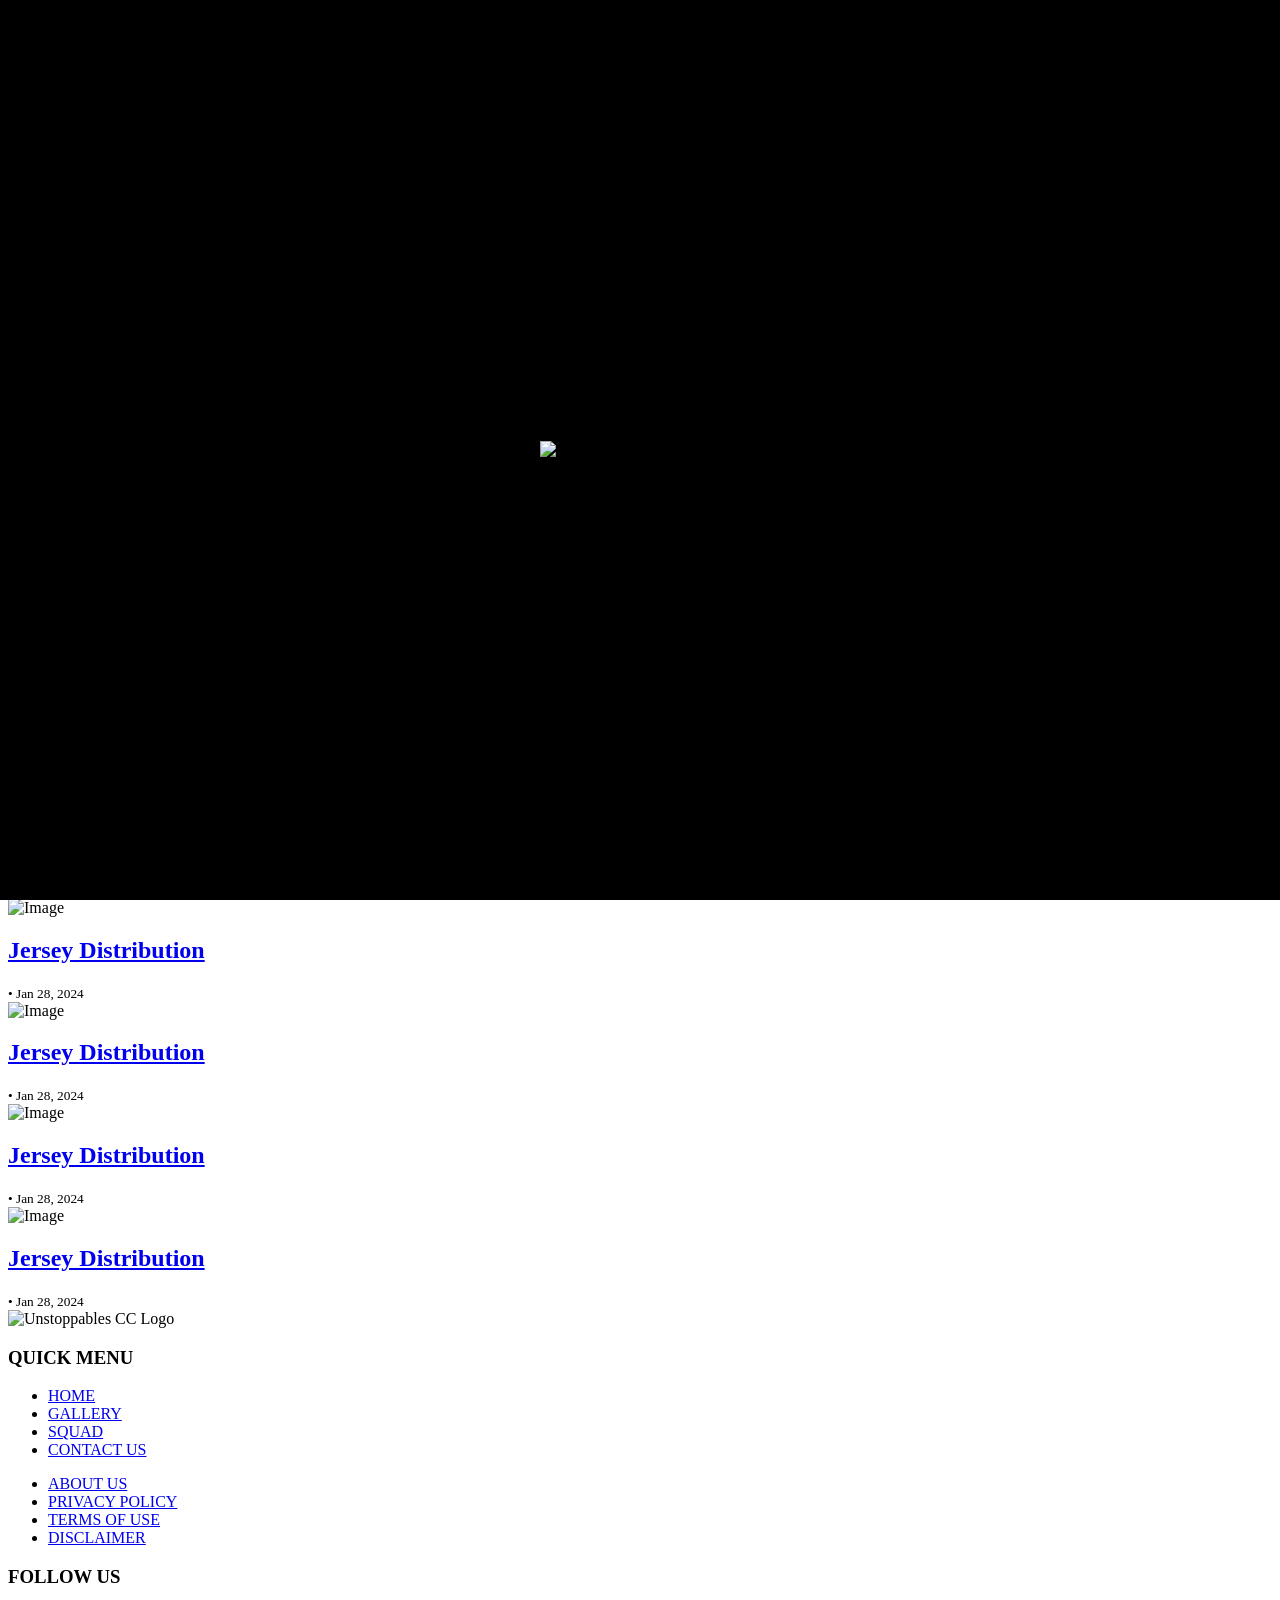
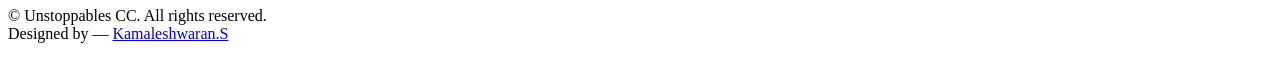
==== app/templates/gallery.html @ 2013f31a "New Commit" ====
<!DOCTYPE html>
<html lang="en">
  <head>
    <title>GALLERY - UNSTOPPABLES CC</title>
    <link rel="shortcut icon" href="images/logofull.png" type="image/x-icon">
    
    <meta charset="utf-8">
    <meta name="viewport" content="width=device-width, initial-scale=1, shrink-to-fit=no">

    <link rel="stylesheet" href="https://fonts.googleapis.com/css?family=Mukta:300,400,700"> 
    <link rel="stylesheet" href="fonts/icomoon/style.css">
    <link rel="stylesheet" href="css/bootstrap.min.css">
    <link rel="stylesheet" href="css/magnific-popup.css">
    <link rel="stylesheet" href="css/jquery-ui.css">
    <link rel="stylesheet" href="css/owl.carousel.min.css">
    <link rel="stylesheet" href="css/owl.theme.default.min.css">
    <link rel="stylesheet" href="css/aos.css">
    <link rel="stylesheet" href="css/style.css">
    
  </head>
  <body>

<!-- Preloader -->
    <div id="preloader" style="background: #000; position: fixed; top: 0; left: 0; width: 100vw; height: 100vh; z-index: 9999; display: flex; align-items: center; justify-content: center;">
      <img src="images/unstoppables-logo.gif" alt="UNSTOPPABLES CC Logo" />
    </div>

  
  <div class="site-wrap">

    <div class="site-mobile-menu">
      <div class="site-mobile-menu-header">
        <div class="site-mobile-menu-logo">
            <a href="#"><img src="images/logofull.png" alt="Image"></a>
        </div>
        <div class="site-mobile-menu-close mt-3">
          <span class="icon-close2 js-menu-toggle"></span>
        </div>
      </div>
      <div class="site-mobile-menu-body"></div>
    </div>

    <header class="site-navbar absolute transparent" role="banner">
      
      <nav class="site-navigation position-relative text-right bg-black text-md-right" role="navigation">
        <div class="container position-relative">
          <div class="site-logo">
            <a href="../index.html"><img src="images/logo.png" alt=""></a>
          </div>

          <div class="d-inline-block d-md-none ml-md-0 mr-auto py-3"><a href="#" class="site-menu-toggle js-menu-toggle text-white"><span class="icon-menu h3"></span></a></div>

          <ul class="site-menu js-clone-nav d-none d-md-block">
            <li><a href="../index.html">HOME</a></li>
            <li><a href="squad.html">SQUAD</a></li>
            <li class="active"><a href="gallery.html">GALLERY</a></li>
            <li><a href="matches.html">MATCHES</a></li>
            <li><a href="about.html">ABOUT</a></li>
            <li><a href="contact.html">CONTACT</a></li>
          </ul>
        </div>
      </nav>
    </header>
  
  
    <div class="site-blocks-cover overlay" style="background-image: url(images/CricketTour3.jpg);" data-aos="fade" data-stellar-background-ratio="0.5">
      <div class="container">
        <div class="row align-items-center justify-content-start">
          <div class="col-md-6 text-center text-md-left" data-aos="fade-up" data-aos-delay="400">
            <h1 class="bg-text-line" id="gallery-title">GALLERY</h1>
            <p class="mb-5">Explore Our Moments.</p>
          </div>
        </div>
      </div>
    </div>
    
    <div class="site-section">
      <div class="container">
        <div class="row mb-5">
          <div class="col-md-6 col-lg-4 mb-4">
            <div class="post-entry">
              <div class="image">
                <img src="images/CricketTour1.jpg" alt="Image" class="img-fluid">
              </div>
              <div class="text p-4">
                <h2 class="h5 text-black"><a href="#">Unstoppables CC Presents Cricket Tournament Season-3 : Winner</a></h2>
                <span class="text-uppercase date d-block mb-3"><small> &bullet; Aug 15, 2024</small></span>
              </div>
            </div>
          </div>
          <div class="col-md-6 col-lg-4 mb-4">
            <div class="post-entry">
              <div class="image">
                <img src="images/CricketTour2.jpg" alt="Image" class="img-fluid">
              </div>
              <div class="text p-4">
                <h2 class="h5 text-black"><a href="#">King Maker CC Presents Cricket Tournament Season-2 : Runner up</a></h2>
                <span class="text-uppercase date d-block mb-3"><small>&bullet; Mar 3, 2024</small></span>
              </div>
            </div>
          </div>
          <div class="col-md-6 col-lg-4 mb-4">
            <div class="post-entry">
              <div class="image">
                <img src="images/CricketTour3.jpg" alt="Image" class="img-fluid">
              </div>
              <div class="text p-4">
                <h2 class="h5 text-black"><a href="#">Unstoppables CC Presents Cricket Tournament Season-1 : Runner up</a></h2>
                <span class="text-uppercase date d-block mb-3"><small>&bullet; Jan 28, 2024</small></span>
                </div>
            </div>
          </div>
          <div class="col-md-6 col-lg-4 mb-4">
            <div class="post-entry">
              <div class="image">
                <img src="images/grp1.jpg" alt="Image" class="img-fluid">
              </div>
              <div class="text p-4">
                <h2 class="h5 text-black"><a href="#">Jersey Distribution</a></h2>
                <span class="text-uppercase date d-block mb-3"><small>&bullet; Jan 28, 2024</small></span>
                </div>
            </div>
          </div>
          <div class="col-md-6 col-lg-4 mb-4">
            <div class="post-entry">
              <div class="image">
                <img src="images/grp2.jpg" alt="Image" class="img-fluid">
              </div>
              <div class="text p-4">
                <h2 class="h5 text-black"><a href="#">Jersey Distribution</a></h2>
                <span class="text-uppercase date d-block mb-3"><small>&bullet; Jan 28, 2024</small></span>
                </div>
            </div>
          </div>
          <div class="col-md-6 col-lg-4 mb-4">
            <div class="post-entry">
              <div class="image">
                <img src="images/grp3.jpg" alt="Image" class="img-fluid">
              </div>
              <div class="text p-4">
                <h2 class="h5 text-black"><a href="#">Jersey Distribution</a></h2>
                <span class="text-uppercase date d-block mb-3"><small>&bullet; Jan 28, 2024</small></span>
                </div>
            </div>
          </div>
             <div class="col-md-6 col-lg-4 mb-4">
            <div class="post-entry">
              <div class="image">
                <img src="images/solo4.jpg" alt="Image" class="img-fluid">
              </div>
              <div class="text p-4">
                <h2 class="h5 text-black"><a href="#">Jersey Distribution</a></h2>
                <span class="text-uppercase date d-block mb-3"><small>&bullet; Jan 28, 2024</small></span>
                </div>
            </div>
          </div>
             <div class="col-md-6 col-lg-4 mb-4">
            <div class="post-entry">
              <div class="image">
                <img src="images/solo1.jpg" alt="Image" class="img-fluid">
              </div>
              <div class="text p-4">
                <h2 class="h5 text-black"><a href="#">Jersey Distribution</a></h2>
                <span class="text-uppercase date d-block mb-3"><small>&bullet; Jan 28, 2024</small></span>
                </div>
            </div>
          </div>
             <div class="col-md-6 col-lg-4 mb-4">
            <div class="post-entry">
              <div class="image">
                <img src="images/solo2.jpg" alt="Image" class="img-fluid">
              </div>
              <div class="text p-4">
                <h2 class="h5 text-black"><a href="#">Jersey Distribution</a></h2>
                <span class="text-uppercase date d-block mb-3"><small>&bullet; Jan 28, 2024</small></span>
                </div>
            </div>
          </div>
             <div class="col-md-6 col-lg-4 mb-4">
            <div class="post-entry">
              <div class="image">
                <img src="images/solo3.jpg" alt="Image" class="img-fluid">
              </div>
              <div class="text p-4">
                <h2 class="h5 text-black"><a href="#">Jersey Distribution</a></h2>
                <span class="text-uppercase date d-block mb-3"><small>&bullet; Jan 28, 2024</small></span>
                </div>
            </div>
          </div>
          

      </div>
    </div>
    </div>

   <!-- Footer -->
<footer class="site-footer border-top">
  <div class="container">
    <div class="row text-center text-lg-left">
      <div class="col-lg-4 mb-5 mb-lg-0 d-flex flex-column align-items-center align-items-lg-start">
        <div class="mb-4">
          <img src="images/logofull.png" alt="Unstoppables CC Logo" style="max-width: 240px; width: 100%; height: auto;">
        </div>
        
      </div>
      <div class="col-lg-4 mb-5 mb-lg-0 d-flex flex-column align-items-center align-items-lg-start">
        <div class="row w-100 mb-4">
          <div class="col-12">
            <h3 class="footer-heading mb-4">QUICK MENU</h3>
          </div>
          <div class="col-6">
            <ul class="list-unstyled">
              <li><a href="../index.html">HOME</a></li>
              <li><a href="gallery.html">GALLERY</a></li>
              <li><a href="squad.html">SQUAD</a></li>
              <li><a href="contact.html">CONTACT US</a></li>
            </ul>
          </div>
          <div class="col-6">
            <ul class="list-unstyled">
              <li><a href="about.html">ABOUT US</a></li>
              <li><a href="src/privacy-policy.html">PRIVACY POLICY</a></li>
              <li><a href="src/Terms-of-use.html">TERMS OF USE</a></li>
              <li><a href="src/disclaimer.html">DISCLAIMER</a></li>
            </ul>
          </div>
        </div>
      </div>
      <div class="col-lg-4 d-flex flex-column align-items-center align-items-lg-start">
        <h3 class="footer-heading mb-4">FOLLOW US</h3>
        <div>
          <a href="#" class="pl-0 pr-3"><span class="icon-facebook"></span></a>
          <a href="#" class="pl-3 pr-3"><span class="icon-twitter"></span></a>
          <a href="#" class="pl-3 pr-3"><span class="icon-instagram"></span></a>
          <a href="#" class="pl-3 pr-3"><span class="icon-linkedin"></span></a>
        </div>
      </div>
    </div>
    <div class="row pt-5 mt-5 text-center">
      <div class="col-md-12">
        <p>
          &copy; Unstoppables CC. All rights reserved.<br>
          Designed by &mdash;
          <a href="https://kamaleshwaran11.github.io" target="_blank">Kamaleshwaran.S</a>
        </p>
      </div>
    </div>
  </div>
</footer>
  </div>
  <script src="js/jquery-3.3.1.min.js"></script>
  <script src="js/jquery-migrate-3.0.1.min.js"></script>
  <script src="js/jquery-ui.js"></script>
  <script src="js/popper.min.js"></script>
  <script src="js/bootstrap.min.js"></script>
  <script src="js/owl.carousel.min.js"></script>
  <script src="js/jquery.stellar.min.js"></script>
  <script src="js/jquery.countdown.min.js"></script>
  <script src="js/jquery.magnific-popup.min.js"></script>
  <script src="js/aos.js"></script>
  <script src="js/main.js"></script>
    
  </body>
</html>
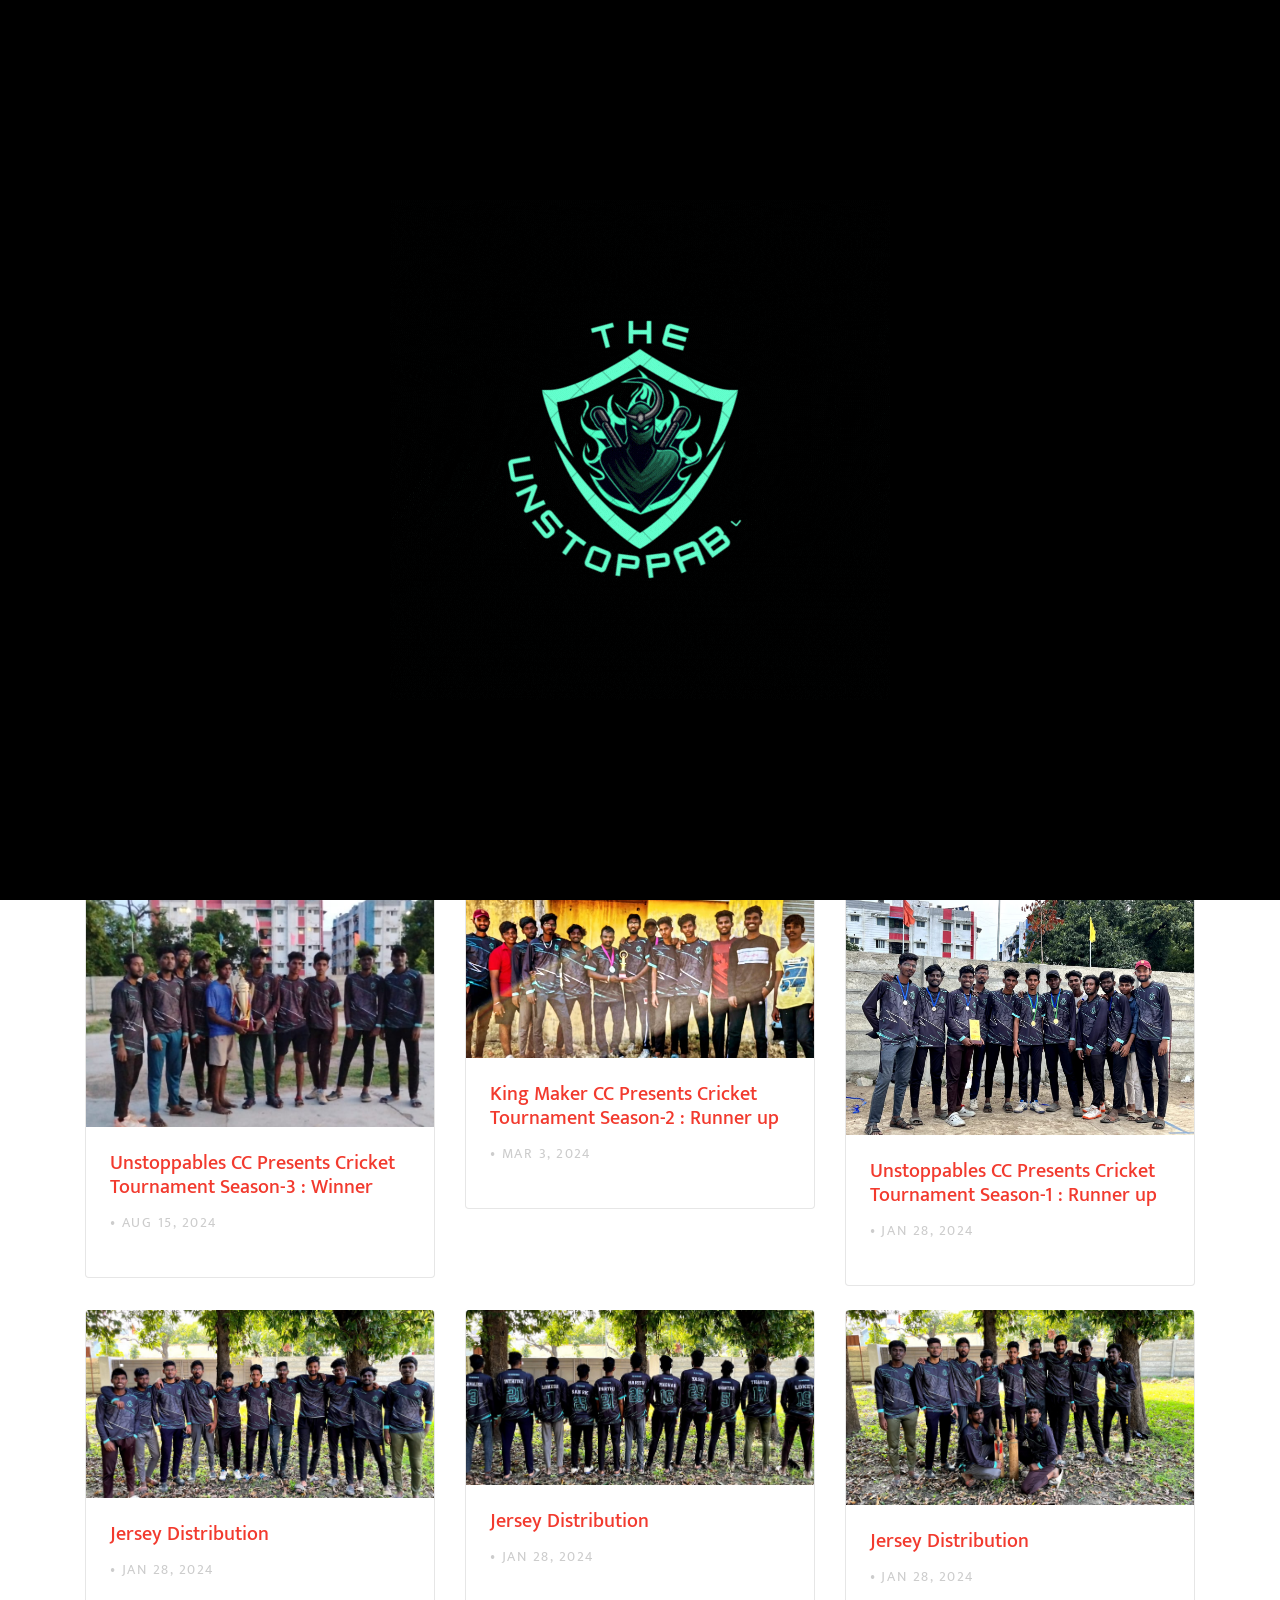
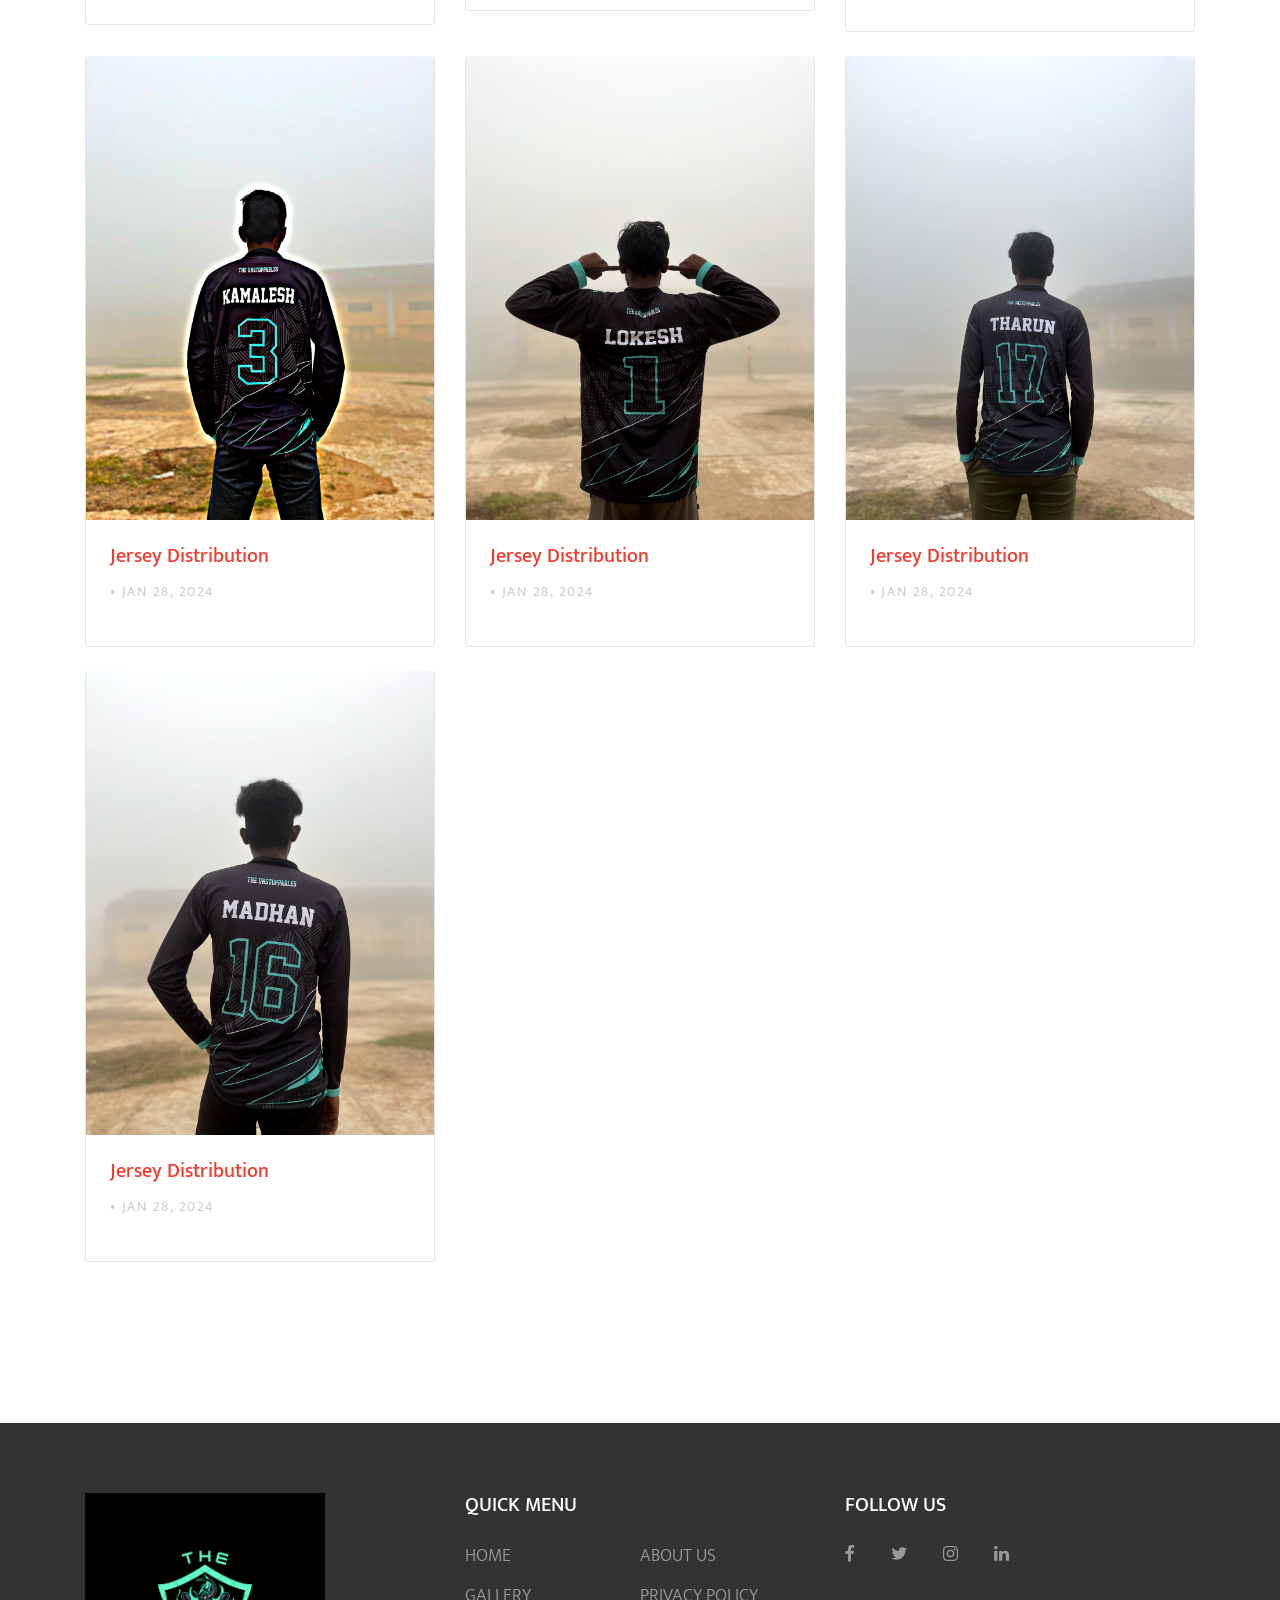
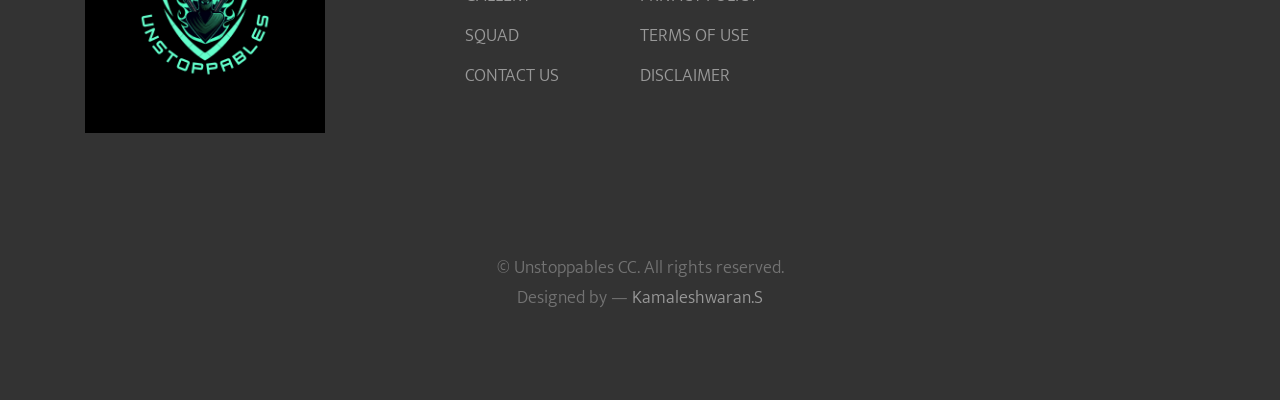
==== commit 980fe4bb: "Refactor player-related templates and enhance live match functionality - Updated index.html to impro" ====
--- a/app/templates/gallery.html
+++ b/app/templates/gallery.html
@@ -2,27 +2,27 @@
 <html lang="en">
   <head>
     <title>GALLERY - UNSTOPPABLES CC</title>
-    <link rel="shortcut icon" href="images/logofull.png" type="image/x-icon">
+    <link rel="shortcut icon" href="../static/images/logofull.png" type="image/x-icon">
     
     <meta charset="utf-8">
     <meta name="viewport" content="width=device-width, initial-scale=1, shrink-to-fit=no">
 
     <link rel="stylesheet" href="https://fonts.googleapis.com/css?family=Mukta:300,400,700"> 
-    <link rel="stylesheet" href="fonts/icomoon/style.css">
-    <link rel="stylesheet" href="css/bootstrap.min.css">
-    <link rel="stylesheet" href="css/magnific-popup.css">
-    <link rel="stylesheet" href="css/jquery-ui.css">
-    <link rel="stylesheet" href="css/owl.carousel.min.css">
-    <link rel="stylesheet" href="css/owl.theme.default.min.css">
-    <link rel="stylesheet" href="css/aos.css">
-    <link rel="stylesheet" href="css/style.css">
+    <link rel="stylesheet" href="../static/fonts/icomoon/style.css">
+    <link rel="stylesheet" href="../static/css/bootstrap.min.css">
+    <link rel="stylesheet" href="../static/css/magnific-popup.css">
+    <link rel="stylesheet" href="../static/css/jquery-ui.css">
+    <link rel="stylesheet" href="../static/css/owl.carousel.min.css">
+    <link rel="stylesheet" href="../static/css/owl.theme.default.min.css">
+    <link rel="stylesheet" href="../static/css/aos.css">
+    <link rel="stylesheet" href="../static/css/style.css">
     
   </head>
   <body>
 
 <!-- Preloader -->
     <div id="preloader" style="background: #000; position: fixed; top: 0; left: 0; width: 100vw; height: 100vh; z-index: 9999; display: flex; align-items: center; justify-content: center;">
-      <img src="images/unstoppables-logo.gif" alt="UNSTOPPABLES CC Logo" />
+      <img src="../static/images/unstoppables-logo.gif" alt="UNSTOPPABLES CC Logo" />
     </div>
 
   
@@ -31,7 +31,7 @@
     <div class="site-mobile-menu">
       <div class="site-mobile-menu-header">
         <div class="site-mobile-menu-logo">
-            <a href="#"><img src="images/logofull.png" alt="Image"></a>
+            <a href="#"><img src="../static/images/logofull.png" alt="Image"></a>
         </div>
         <div class="site-mobile-menu-close mt-3">
           <span class="icon-close2 js-menu-toggle"></span>
@@ -45,13 +45,13 @@
       <nav class="site-navigation position-relative text-right bg-black text-md-right" role="navigation">
         <div class="container position-relative">
           <div class="site-logo">
-            <a href="../index.html"><img src="images/logo.png" alt=""></a>
+            <a href="/"><img src="../static/images/logo.png" alt=""></a>
           </div>
 
           <div class="d-inline-block d-md-none ml-md-0 mr-auto py-3"><a href="#" class="site-menu-toggle js-menu-toggle text-white"><span class="icon-menu h3"></span></a></div>
 
           <ul class="site-menu js-clone-nav d-none d-md-block">
-            <li><a href="../index.html">HOME</a></li>
+            <li><a href="/">HOME</a></li>
             <li><a href="squad.html">SQUAD</a></li>
             <li class="active"><a href="gallery.html">GALLERY</a></li>
             <li><a href="matches.html">MATCHES</a></li>
@@ -63,7 +63,7 @@
     </header>
   
   
-    <div class="site-blocks-cover overlay" style="background-image: url(images/CricketTour3.jpg);" data-aos="fade" data-stellar-background-ratio="0.5">
+    <div class="site-blocks-cover overlay" style="background-image: url(../static/images/CricketTour3.jpg);" data-aos="fade" data-stellar-background-ratio="0.5">
       <div class="container">
         <div class="row align-items-center justify-content-start">
           <div class="col-md-6 text-center text-md-left" data-aos="fade-up" data-aos-delay="400">
@@ -80,7 +80,7 @@
           <div class="col-md-6 col-lg-4 mb-4">
             <div class="post-entry">
               <div class="image">
-                <img src="images/CricketTour1.jpg" alt="Image" class="img-fluid">
+                <img src="../static/images/CricketTour1.jpg" alt="Image" class="img-fluid">
               </div>
               <div class="text p-4">
                 <h2 class="h5 text-black"><a href="#">Unstoppables CC Presents Cricket Tournament Season-3 : Winner</a></h2>
@@ -91,7 +91,7 @@
           <div class="col-md-6 col-lg-4 mb-4">
             <div class="post-entry">
               <div class="image">
-                <img src="images/CricketTour2.jpg" alt="Image" class="img-fluid">
+                <img src="../static/images/CricketTour2.jpg" alt="Image" class="img-fluid">
               </div>
               <div class="text p-4">
                 <h2 class="h5 text-black"><a href="#">King Maker CC Presents Cricket Tournament Season-2 : Runner up</a></h2>
@@ -102,7 +102,7 @@
           <div class="col-md-6 col-lg-4 mb-4">
             <div class="post-entry">
               <div class="image">
-                <img src="images/CricketTour3.jpg" alt="Image" class="img-fluid">
+                <img src="../static/images/CricketTour3.jpg" alt="Image" class="img-fluid">
               </div>
               <div class="text p-4">
                 <h2 class="h5 text-black"><a href="#">Unstoppables CC Presents Cricket Tournament Season-1 : Runner up</a></h2>
@@ -113,73 +113,73 @@
           <div class="col-md-6 col-lg-4 mb-4">
             <div class="post-entry">
               <div class="image">
-                <img src="images/grp1.jpg" alt="Image" class="img-fluid">
-              </div>
-              <div class="text p-4">
-                <h2 class="h5 text-black"><a href="#">Jersey Distribution</a></h2>
-                <span class="text-uppercase date d-block mb-3"><small>&bullet; Jan 28, 2024</small></span>
-                </div>
-            </div>
-          </div>
-          <div class="col-md-6 col-lg-4 mb-4">
-            <div class="post-entry">
-              <div class="image">
-                <img src="images/grp2.jpg" alt="Image" class="img-fluid">
-              </div>
-              <div class="text p-4">
-                <h2 class="h5 text-black"><a href="#">Jersey Distribution</a></h2>
-                <span class="text-uppercase date d-block mb-3"><small>&bullet; Jan 28, 2024</small></span>
-                </div>
-            </div>
-          </div>
-          <div class="col-md-6 col-lg-4 mb-4">
-            <div class="post-entry">
-              <div class="image">
-                <img src="images/grp3.jpg" alt="Image" class="img-fluid">
-              </div>
-              <div class="text p-4">
-                <h2 class="h5 text-black"><a href="#">Jersey Distribution</a></h2>
-                <span class="text-uppercase date d-block mb-3"><small>&bullet; Jan 28, 2024</small></span>
-                </div>
-            </div>
-          </div>
-             <div class="col-md-6 col-lg-4 mb-4">
-            <div class="post-entry">
-              <div class="image">
-                <img src="images/solo4.jpg" alt="Image" class="img-fluid">
-              </div>
-              <div class="text p-4">
-                <h2 class="h5 text-black"><a href="#">Jersey Distribution</a></h2>
-                <span class="text-uppercase date d-block mb-3"><small>&bullet; Jan 28, 2024</small></span>
-                </div>
-            </div>
-          </div>
-             <div class="col-md-6 col-lg-4 mb-4">
-            <div class="post-entry">
-              <div class="image">
-                <img src="images/solo1.jpg" alt="Image" class="img-fluid">
-              </div>
-              <div class="text p-4">
-                <h2 class="h5 text-black"><a href="#">Jersey Distribution</a></h2>
-                <span class="text-uppercase date d-block mb-3"><small>&bullet; Jan 28, 2024</small></span>
-                </div>
-            </div>
-          </div>
-             <div class="col-md-6 col-lg-4 mb-4">
-            <div class="post-entry">
-              <div class="image">
-                <img src="images/solo2.jpg" alt="Image" class="img-fluid">
-              </div>
-              <div class="text p-4">
-                <h2 class="h5 text-black"><a href="#">Jersey Distribution</a></h2>
-                <span class="text-uppercase date d-block mb-3"><small>&bullet; Jan 28, 2024</small></span>
-                </div>
-            </div>
-          </div>
-             <div class="col-md-6 col-lg-4 mb-4">
-            <div class="post-entry">
-              <div class="image">
-                <img src="images/solo3.jpg" alt="Image" class="img-fluid">
+                <img src="../static/images/grp1.jpg" alt="Image" class="img-fluid">
+              </div>
+              <div class="text p-4">
+                <h2 class="h5 text-black"><a href="#">Jersey Distribution</a></h2>
+                <span class="text-uppercase date d-block mb-3"><small>&bullet; Jan 28, 2024</small></span>
+                </div>
+            </div>
+          </div>
+          <div class="col-md-6 col-lg-4 mb-4">
+            <div class="post-entry">
+              <div class="image">
+                <img src="../static/images/grp2.jpg" alt="Image" class="img-fluid">
+              </div>
+              <div class="text p-4">
+                <h2 class="h5 text-black"><a href="#">Jersey Distribution</a></h2>
+                <span class="text-uppercase date d-block mb-3"><small>&bullet; Jan 28, 2024</small></span>
+                </div>
+            </div>
+          </div>
+          <div class="col-md-6 col-lg-4 mb-4">
+            <div class="post-entry">
+              <div class="image">
+                <img src="../static/images/grp3.jpg" alt="Image" class="img-fluid">
+              </div>
+              <div class="text p-4">
+                <h2 class="h5 text-black"><a href="#">Jersey Distribution</a></h2>
+                <span class="text-uppercase date d-block mb-3"><small>&bullet; Jan 28, 2024</small></span>
+                </div>
+            </div>
+          </div>
+             <div class="col-md-6 col-lg-4 mb-4">
+            <div class="post-entry">
+              <div class="image">
+                <img src="../static/images/solo4.jpg" alt="Image" class="img-fluid">
+              </div>
+              <div class="text p-4">
+                <h2 class="h5 text-black"><a href="#">Jersey Distribution</a></h2>
+                <span class="text-uppercase date d-block mb-3"><small>&bullet; Jan 28, 2024</small></span>
+                </div>
+            </div>
+          </div>
+             <div class="col-md-6 col-lg-4 mb-4">
+            <div class="post-entry">
+              <div class="image">
+                <img src="../static/images/solo1.jpg" alt="Image" class="img-fluid">
+              </div>
+              <div class="text p-4">
+                <h2 class="h5 text-black"><a href="#">Jersey Distribution</a></h2>
+                <span class="text-uppercase date d-block mb-3"><small>&bullet; Jan 28, 2024</small></span>
+                </div>
+            </div>
+          </div>
+             <div class="col-md-6 col-lg-4 mb-4">
+            <div class="post-entry">
+              <div class="image">
+                <img src="../static/images/solo2.jpg" alt="Image" class="img-fluid">
+              </div>
+              <div class="text p-4">
+                <h2 class="h5 text-black"><a href="#">Jersey Distribution</a></h2>
+                <span class="text-uppercase date d-block mb-3"><small>&bullet; Jan 28, 2024</small></span>
+                </div>
+            </div>
+          </div>
+             <div class="col-md-6 col-lg-4 mb-4">
+            <div class="post-entry">
+              <div class="image">
+                <img src="../static/images/solo3.jpg" alt="Image" class="img-fluid">
               </div>
               <div class="text p-4">
                 <h2 class="h5 text-black"><a href="#">Jersey Distribution</a></h2>
@@ -199,7 +199,7 @@
     <div class="row text-center text-lg-left">
       <div class="col-lg-4 mb-5 mb-lg-0 d-flex flex-column align-items-center align-items-lg-start">
         <div class="mb-4">
-          <img src="images/logofull.png" alt="Unstoppables CC Logo" style="max-width: 240px; width: 100%; height: auto;">
+          <img src="../static/images/logofull.png" alt="Unstoppables CC Logo" style="max-width: 240px; width: 100%; height: auto;">
         </div>
         
       </div>
@@ -210,7 +210,7 @@
           </div>
           <div class="col-6">
             <ul class="list-unstyled">
-              <li><a href="../index.html">HOME</a></li>
+              <li><a href="/">HOME</a></li>
               <li><a href="gallery.html">GALLERY</a></li>
               <li><a href="squad.html">SQUAD</a></li>
               <li><a href="contact.html">CONTACT US</a></li>
@@ -248,17 +248,17 @@
   </div>
 </footer>
   </div>
-  <script src="js/jquery-3.3.1.min.js"></script>
-  <script src="js/jquery-migrate-3.0.1.min.js"></script>
-  <script src="js/jquery-ui.js"></script>
-  <script src="js/popper.min.js"></script>
-  <script src="js/bootstrap.min.js"></script>
-  <script src="js/owl.carousel.min.js"></script>
-  <script src="js/jquery.stellar.min.js"></script>
-  <script src="js/jquery.countdown.min.js"></script>
-  <script src="js/jquery.magnific-popup.min.js"></script>
-  <script src="js/aos.js"></script>
-  <script src="js/main.js"></script>
+  <script src="../static/js/jquery-3.3.1.min.js"></script>
+  <script src="../static/js/jquery-migrate-3.0.1.min.js"></script>
+  <script src="../static/js/jquery-ui.js"></script>
+  <script src="../static/js/popper.min.js"></script>
+  <script src="../static/js/bootstrap.min.js"></script>
+  <script src="../static/js/owl.carousel.min.js"></script>
+  <script src="../static/js/jquery.stellar.min.js"></script>
+  <script src="../static/js/jquery.countdown.min.js"></script>
+  <script src="../static/js/jquery.magnific-popup.min.js"></script>
+  <script src="../static/js/aos.js"></script>
+  <script src="../static/js/main.js"></script>
     
   </body>
 </html>
--- a/app/static/fonts/icomoon/style.css
+++ b/app/static/fonts/icomoon/style.css
@@ -0,0 +1,4919 @@
+@font-face {
+  font-family: 'icomoon';
+  src:  url('fonts/icomoon.eot?10si43');
+  src:  url('fonts/icomoon.eot?10si43#iefix') format('embedded-opentype'),
+    url('fonts/icomoon.ttf?10si43') format('truetype'),
+    url('fonts/icomoon.woff?10si43') format('woff'),
+    url('fonts/icomoon.svg?10si43#icomoon') format('svg');
+  font-weight: normal;
+  font-style: normal;
+}
+
+[class^="icon-"], [class*=" icon-"] {
+  /* use !important to prevent issues with browser extensions that change fonts */
+  font-family: 'icomoon' !important;
+  speak: none;
+  font-style: normal;
+  font-weight: normal;
+  font-variant: normal;
+  text-transform: none;
+  line-height: 1;
+
+  /* Better Font Rendering =========== */
+  -webkit-font-smoothing: antialiased;
+  -moz-osx-font-smoothing: grayscale;
+}
+
+.icon-asterisk:before {
+  content: "\f069";
+}
+.icon-plus:before {
+  content: "\f067";
+}
+.icon-question:before {
+  content: "\f128";
+}
+.icon-minus:before {
+  content: "\f068";
+}
+.icon-glass:before {
+  content: "\f000";
+}
+.icon-music:before {
+  content: "\f001";
+}
+.icon-search:before {
+  content: "\f002";
+}
+.icon-envelope-o:before {
+  content: "\f003";
+}
+.icon-heart:before {
+  content: "\f004";
+}
+.icon-star:before {
+  content: "\f005";
+}
+.icon-star-o:before {
+  content: "\f006";
+}
+.icon-user:before {
+  content: "\f007";
+}
+.icon-film:before {
+  content: "\f008";
+}
+.icon-th-large:before {
+  content: "\f009";
+}
+.icon-th:before {
+  content: "\f00a";
+}
+.icon-th-list:before {
+  content: "\f00b";
+}
+.icon-check:before {
+  content: "\f00c";
+}
+.icon-close:before {
+  content: "\f00d";
+}
+.icon-remove:before {
+  content: "\f00d";
+}
+.icon-times:before {
+  content: "\f00d";
+}
+.icon-search-plus:before {
+  content: "\f00e";
+}
+.icon-search-minus:before {
+  content: "\f010";
+}
+.icon-power-off:before {
+  content: "\f011";
+}
+.icon-signal:before {
+  content: "\f012";
+}
+.icon-cog:before {
+  content: "\f013";
+}
+.icon-gear:before {
+  content: "\f013";
+}
+.icon-trash-o:before {
+  content: "\f014";
+}
+.icon-home:before {
+  content: "\f015";
+}
+.icon-file-o:before {
+  content: "\f016";
+}
+.icon-clock-o:before {
+  content: "\f017";
+}
+.icon-road:before {
+  content: "\f018";
+}
+.icon-download:before {
+  content: "\f019";
+}
+.icon-arrow-circle-o-down:before {
+  content: "\f01a";
+}
+.icon-arrow-circle-o-up:before {
+  content: "\f01b";
+}
+.icon-inbox:before {
+  content: "\f01c";
+}
+.icon-play-circle-o:before {
+  content: "\f01d";
+}
+.icon-repeat:before {
+  content: "\f01e";
+}
+.icon-rotate-right:before {
+  content: "\f01e";
+}
+.icon-refresh:before {
+  content: "\f021";
+}
+.icon-list-alt:before {
+  content: "\f022";
+}
+.icon-lock:before {
+  content: "\f023";
+}
+.icon-flag:before {
+  content: "\f024";
+}
+.icon-headphones:before {
+  content: "\f025";
+}
+.icon-volume-off:before {
+  content: "\f026";
+}
+.icon-volume-down:before {
+  content: "\f027";
+}
+.icon-volume-up:before {
+  content: "\f028";
+}
+.icon-qrcode:before {
+  content: "\f029";
+}
+.icon-barcode:before {
+  content: "\f02a";
+}
+.icon-tag:before {
+  content: "\f02b";
+}
+.icon-tags:before {
+  content: "\f02c";
+}
+.icon-book:before {
+  content: "\f02d";
+}
+.icon-bookmark:before {
+  content: "\f02e";
+}
+.icon-print:before {
+  content: "\f02f";
+}
+.icon-camera:before {
+  content: "\f030";
+}
+.icon-font:before {
+  content: "\f031";
+}
+.icon-bold:before {
+  content: "\f032";
+}
+.icon-italic:before {
+  content: "\f033";
+}
+.icon-text-height:before {
+  content: "\f034";
+}
+.icon-text-width:before {
+  content: "\f035";
+}
+.icon-align-left:before {
+  content: "\f036";
+}
+.icon-align-center:before {
+  content: "\f037";
+}
+.icon-align-right:before {
+  content: "\f038";
+}
+.icon-align-justify:before {
+  content: "\f039";
+}
+.icon-list:before {
+  content: "\f03a";
+}
+.icon-dedent:before {
+  content: "\f03b";
+}
+.icon-outdent:before {
+  content: "\f03b";
+}
+.icon-indent:before {
+  content: "\f03c";
+}
+.icon-video-camera:before {
+  content: "\f03d";
+}
+.icon-image:before {
+  content: "\f03e";
+}
+.icon-photo:before {
+  content: "\f03e";
+}
+.icon-picture-o:before {
+  content: "\f03e";
+}
+.icon-pencil:before {
+  content: "\f040";
+}
+.icon-map-marker:before {
+  content: "\f041";
+}
+.icon-adjust:before {
+  content: "\f042";
+}
+.icon-tint:before {
+  content: "\f043";
+}
+.icon-edit:before {
+  content: "\f044";
+}
+.icon-pencil-square-o:before {
+  content: "\f044";
+}
+.icon-share-square-o:before {
+  content: "\f045";
+}
+.icon-check-square-o:before {
+  content: "\f046";
+}
+.icon-arrows:before {
+  content: "\f047";
+}
+.icon-step-backward:before {
+  content: "\f048";
+}
+.icon-fast-backward:before {
+  content: "\f049";
+}
+.icon-backward:before {
+  content: "\f04a";
+}
+.icon-play:before {
+  content: "\f04b";
+}
+.icon-pause:before {
+  content: "\f04c";
+}
+.icon-stop:before {
+  content: "\f04d";
+}
+.icon-forward:before {
+  content: "\f04e";
+}
+.icon-fast-forward:before {
+  content: "\f050";
+}
+.icon-step-forward:before {
+  content: "\f051";
+}
+.icon-eject:before {
+  content: "\f052";
+}
+.icon-chevron-left:before {
+  content: "\f053";
+}
+.icon-chevron-right:before {
+  content: "\f054";
+}
+.icon-plus-circle:before {
+  content: "\f055";
+}
+.icon-minus-circle:before {
+  content: "\f056";
+}
+.icon-times-circle:before {
+  content: "\f057";
+}
+.icon-check-circle:before {
+  content: "\f058";
+}
+.icon-question-circle:before {
+  content: "\f059";
+}
+.icon-info-circle:before {
+  content: "\f05a";
+}
+.icon-crosshairs:before {
+  content: "\f05b";
+}
+.icon-times-circle-o:before {
+  content: "\f05c";
+}
+.icon-check-circle-o:before {
+  content: "\f05d";
+}
+.icon-ban:before {
+  content: "\f05e";
+}
+.icon-arrow-left:before {
+  content: "\f060";
+}
+.icon-arrow-right:before {
+  content: "\f061";
+}
+.icon-arrow-up:before {
+  content: "\f062";
+}
+.icon-arrow-down:before {
+  content: "\f063";
+}
+.icon-mail-forward:before {
+  content: "\f064";
+}
+.icon-share:before {
+  content: "\f064";
+}
+.icon-expand:before {
+  content: "\f065";
+}
+.icon-compress:before {
+  content: "\f066";
+}
+.icon-exclamation-circle:before {
+  content: "\f06a";
+}
+.icon-gift:before {
+  content: "\f06b";
+}
+.icon-leaf:before {
+  content: "\f06c";
+}
+.icon-fire:before {
+  content: "\f06d";
+}
+.icon-eye:before {
+  content: "\f06e";
+}
+.icon-eye-slash:before {
+  content: "\f070";
+}
+.icon-exclamation-triangle:before {
+  content: "\f071";
+}
+.icon-warning:before {
+  content: "\f071";
+}
+.icon-plane:before {
+  content: "\f072";
+}
+.icon-calendar:before {
+  content: "\f073";
+}
+.icon-random:before {
+  content: "\f074";
+}
+.icon-comment:before {
+  content: "\f075";
+}
+.icon-magnet:before {
+  content: "\f076";
+}
+.icon-chevron-up:before {
+  content: "\f077";
+}
+.icon-chevron-down:before {
+  content: "\f078";
+}
+.icon-retweet:before {
+  content: "\f079";
+}
+.icon-shopping-cart:before {
+  content: "\f07a";
+}
+.icon-folder:before {
+  content: "\f07b";
+}
+.icon-folder-open:before {
+  content: "\f07c";
+}
+.icon-arrows-v:before {
+  content: "\f07d";
+}
+.icon-arrows-h:before {
+  content: "\f07e";
+}
+.icon-bar-chart:before {
+  content: "\f080";
+}
+.icon-bar-chart-o:before {
+  content: "\f080";
+}
+.icon-twitter-square:before {
+  content: "\f081";
+}
+.icon-facebook-square:before {
+  content: "\f082";
+}
+.icon-camera-retro:before {
+  content: "\f083";
+}
+.icon-key:before {
+  content: "\f084";
+}
+.icon-cogs:before {
+  content: "\f085";
+}
+.icon-gears:before {
+  content: "\f085";
+}
+.icon-comments:before {
+  content: "\f086";
+}
+.icon-thumbs-o-up:before {
+  content: "\f087";
+}
+.icon-thumbs-o-down:before {
+  content: "\f088";
+}
+.icon-star-half:before {
+  content: "\f089";
+}
+.icon-heart-o:before {
+  content: "\f08a";
+}
+.icon-sign-out:before {
+  content: "\f08b";
+}
+.icon-linkedin-square:before {
+  content: "\f08c";
+}
+.icon-thumb-tack:before {
+  content: "\f08d";
+}
+.icon-external-link:before {
+  content: "\f08e";
+}
+.icon-sign-in:before {
+  content: "\f090";
+}
+.icon-trophy:before {
+  content: "\f091";
+}
+.icon-github-square:before {
+  content: "\f092";
+}
+.icon-upload:before {
+  content: "\f093";
+}
+.icon-lemon-o:before {
+  content: "\f094";
+}
+.icon-phone:before {
+  content: "\f095";
+}
+.icon-square-o:before {
+  content: "\f096";
+}
+.icon-bookmark-o:before {
+  content: "\f097";
+}
+.icon-phone-square:before {
+  content: "\f098";
+}
+.icon-twitter:before {
+  content: "\f099";
+}
+.icon-facebook:before {
+  content: "\f09a";
+}
+.icon-facebook-f:before {
+  content: "\f09a";
+}
+.icon-github:before {
+  content: "\f09b";
+}
+.icon-unlock:before {
+  content: "\f09c";
+}
+.icon-credit-card:before {
+  content: "\f09d";
+}
+.icon-feed:before {
+  content: "\f09e";
+}
+.icon-rss:before {
+  content: "\f09e";
+}
+.icon-hdd-o:before {
+  content: "\f0a0";
+}
+.icon-bullhorn:before {
+  content: "\f0a1";
+}
+.icon-bell-o:before {
+  content: "\f0a2";
+}
+.icon-certificate:before {
+  content: "\f0a3";
+}
+.icon-hand-o-right:before {
+  content: "\f0a4";
+}
+.icon-hand-o-left:before {
+  content: "\f0a5";
+}
+.icon-hand-o-up:before {
+  content: "\f0a6";
+}
+.icon-hand-o-down:before {
+  content: "\f0a7";
+}
+.icon-arrow-circle-left:before {
+  content: "\f0a8";
+}
+.icon-arrow-circle-right:before {
+  content: "\f0a9";
+}
+.icon-arrow-circle-up:before {
+  content: "\f0aa";
+}
+.icon-arrow-circle-down:before {
+  content: "\f0ab";
+}
+.icon-globe:before {
+  content: "\f0ac";
+}
+.icon-wrench:before {
+  content: "\f0ad";
+}
+.icon-tasks:before {
+  content: "\f0ae";
+}
+.icon-filter:before {
+  content: "\f0b0";
+}
+.icon-briefcase:before {
+  content: "\f0b1";
+}
+.icon-arrows-alt:before {
+  content: "\f0b2";
+}
+.icon-group:before {
+  content: "\f0c0";
+}
+.icon-users:before {
+  content: "\f0c0";
+}
+.icon-chain:before {
+  content: "\f0c1";
+}
+.icon-link:before {
+  content: "\f0c1";
+}
+.icon-cloud:before {
+  content: "\f0c2";
+}
+.icon-flask:before {
+  content: "\f0c3";
+}
+.icon-cut:before {
+  content: "\f0c4";
+}
+.icon-scissors:before {
+  content: "\f0c4";
+}
+.icon-copy:before {
+  content: "\f0c5";
+}
+.icon-files-o:before {
+  content: "\f0c5";
+}
+.icon-paperclip:before {
+  content: "\f0c6";
+}
+.icon-floppy-o:before {
+  content: "\f0c7";
+}
+.icon-save:before {
+  content: "\f0c7";
+}
+.icon-square:before {
+  content: "\f0c8";
+}
+.icon-bars:before {
+  content: "\f0c9";
+}
+.icon-navicon:before {
+  content: "\f0c9";
+}
+.icon-reorder:before {
+  content: "\f0c9";
+}
+.icon-list-ul:before {
+  content: "\f0ca";
+}
+.icon-list-ol:before {
+  content: "\f0cb";
+}
+.icon-strikethrough:before {
+  content: "\f0cc";
+}
+.icon-underline:before {
+  content: "\f0cd";
+}
+.icon-table:before {
+  content: "\f0ce";
+}
+.icon-magic:before {
+  content: "\f0d0";
+}
+.icon-truck:before {
+  content: "\f0d1";
+}
+.icon-pinterest:before {
+  content: "\f0d2";
+}
+.icon-pinterest-square:before {
+  content: "\f0d3";
+}
+.icon-google-plus-square:before {
+  content: "\f0d4";
+}
+.icon-google-plus:before {
+  content: "\f0d5";
+}
+.icon-money:before {
+  content: "\f0d6";
+}
+.icon-caret-down:before {
+  content: "\f0d7";
+}
+.icon-caret-up:before {
+  content: "\f0d8";
+}
+.icon-caret-left:before {
+  content: "\f0d9";
+}
+.icon-caret-right:before {
+  content: "\f0da";
+}
+.icon-columns:before {
+  content: "\f0db";
+}
+.icon-sort:before {
+  content: "\f0dc";
+}
+.icon-unsorted:before {
+  content: "\f0dc";
+}
+.icon-sort-desc:before {
+  content: "\f0dd";
+}
+.icon-sort-down:before {
+  content: "\f0dd";
+}
+.icon-sort-asc:before {
+  content: "\f0de";
+}
+.icon-sort-up:before {
+  content: "\f0de";
+}
+.icon-envelope:before {
+  content: "\f0e0";
+}
+.icon-linkedin:before {
+  content: "\f0e1";
+}
+.icon-rotate-left:before {
+  content: "\f0e2";
+}
+.icon-undo:before {
+  content: "\f0e2";
+}
+.icon-gavel:before {
+  content: "\f0e3";
+}
+.icon-legal:before {
+  content: "\f0e3";
+}
+.icon-dashboard:before {
+  content: "\f0e4";
+}
+.icon-tachometer:before {
+  content: "\f0e4";
+}
+.icon-comment-o:before {
+  content: "\f0e5";
+}
+.icon-comments-o:before {
+  content: "\f0e6";
+}
+.icon-bolt:before {
+  content: "\f0e7";
+}
+.icon-flash:before {
+  content: "\f0e7";
+}
+.icon-sitemap:before {
+  content: "\f0e8";
+}
+.icon-umbrella:before {
+  content: "\f0e9";
+}
+.icon-clipboard:before {
+  content: "\f0ea";
+}
+.icon-paste:before {
+  content: "\f0ea";
+}
+.icon-lightbulb-o:before {
+  content: "\f0eb";
+}
+.icon-exchange:before {
+  content: "\f0ec";
+}
+.icon-cloud-download:before {
+  content: "\f0ed";
+}
+.icon-cloud-upload:before {
+  content: "\f0ee";
+}
+.icon-user-md:before {
+  content: "\f0f0";
+}
+.icon-stethoscope:before {
+  content: "\f0f1";
+}
+.icon-suitcase:before {
+  content: "\f0f2";
+}
+.icon-bell:before {
+  content: "\f0f3";
+}
+.icon-coffee:before {
+  content: "\f0f4";
+}
+.icon-cutlery:before {
+  content: "\f0f5";
+}
+.icon-file-text-o:before {
+  content: "\f0f6";
+}
+.icon-building-o:before {
+  content: "\f0f7";
+}
+.icon-hospital-o:before {
+  content: "\f0f8";
+}
+.icon-ambulance:before {
+  content: "\f0f9";
+}
+.icon-medkit:before {
+  content: "\f0fa";
+}
+.icon-fighter-jet:before {
+  content: "\f0fb";
+}
+.icon-beer:before {
+  content: "\f0fc";
+}
+.icon-h-square:before {
+  content: "\f0fd";
+}
+.icon-plus-square:before {
+  content: "\f0fe";
+}
+.icon-angle-double-left:before {
+  content: "\f100";
+}
+.icon-angle-double-right:before {
+  content: "\f101";
+}
+.icon-angle-double-up:before {
+  content: "\f102";
+}
+.icon-angle-double-down:before {
+  content: "\f103";
+}
+.icon-angle-left:before {
+  content: "\f104";
+}
+.icon-angle-right:before {
+  content: "\f105";
+}
+.icon-angle-up:before {
+  content: "\f106";
+}
+.icon-angle-down:before {
+  content: "\f107";
+}
+.icon-desktop:before {
+  content: "\f108";
+}
+.icon-laptop:before {
+  content: "\f109";
+}
+.icon-tablet:before {
+  content: "\f10a";
+}
+.icon-mobile:before {
+  content: "\f10b";
+}
+.icon-mobile-phone:before {
+  content: "\f10b";
+}
+.icon-circle-o:before {
+  content: "\f10c";
+}
+.icon-quote-left:before {
+  content: "\f10d";
+}
+.icon-quote-right:before {
+  content: "\f10e";
+}
+.icon-spinner:before {
+  content: "\f110";
+}
+.icon-circle:before {
+  content: "\f111";
+}
+.icon-mail-reply:before {
+  content: "\f112";
+}
+.icon-reply:before {
+  content: "\f112";
+}
+.icon-github-alt:before {
+  content: "\f113";
+}
+.icon-folder-o:before {
+  content: "\f114";
+}
+.icon-folder-open-o:before {
+  content: "\f115";
+}
+.icon-smile-o:before {
+  content: "\f118";
+}
+.icon-frown-o:before {
+  content: "\f119";
+}
+.icon-meh-o:before {
+  content: "\f11a";
+}
+.icon-gamepad:before {
+  content: "\f11b";
+}
+.icon-keyboard-o:before {
+  content: "\f11c";
+}
+.icon-flag-o:before {
+  content: "\f11d";
+}
+.icon-flag-checkered:before {
+  content: "\f11e";
+}
+.icon-terminal:before {
+  content: "\f120";
+}
+.icon-code:before {
+  content: "\f121";
+}
+.icon-mail-reply-all:before {
+  content: "\f122";
+}
+.icon-reply-all:before {
+  content: "\f122";
+}
+.icon-star-half-empty:before {
+  content: "\f123";
+}
+.icon-star-half-full:before {
+  content: "\f123";
+}
+.icon-star-half-o:before {
+  content: "\f123";
+}
+.icon-location-arrow:before {
+  content: "\f124";
+}
+.icon-crop:before {
+  content: "\f125";
+}
+.icon-code-fork:before {
+  content: "\f126";
+}
+.icon-chain-broken:before {
+  content: "\f127";
+}
+.icon-unlink:before {
+  content: "\f127";
+}
+.icon-info:before {
+  content: "\f129";
+}
+.icon-exclamation:before {
+  content: "\f12a";
+}
+.icon-superscript:before {
+  content: "\f12b";
+}
+.icon-subscript:before {
+  content: "\f12c";
+}
+.icon-eraser:before {
+  content: "\f12d";
+}
+.icon-puzzle-piece:before {
+  content: "\f12e";
+}
+.icon-microphone:before {
+  content: "\f130";
+}
+.icon-microphone-slash:before {
+  content: "\f131";
+}
+.icon-shield:before {
+  content: "\f132";
+}
+.icon-calendar-o:before {
+  content: "\f133";
+}
+.icon-fire-extinguisher:before {
+  content: "\f134";
+}
+.icon-rocket:before {
+  content: "\f135";
+}
+.icon-maxcdn:before {
+  content: "\f136";
+}
+.icon-chevron-circle-left:before {
+  content: "\f137";
+}
+.icon-chevron-circle-right:before {
+  content: "\f138";
+}
+.icon-chevron-circle-up:before {
+  content: "\f139";
+}
+.icon-chevron-circle-down:before {
+  content: "\f13a";
+}
+.icon-html5:before {
+  content: "\f13b";
+}
+.icon-css3:before {
+  content: "\f13c";
+}
+.icon-anchor:before {
+  content: "\f13d";
+}
+.icon-unlock-alt:before {
+  content: "\f13e";
+}
+.icon-bullseye:before {
+  content: "\f140";
+}
+.icon-ellipsis-h:before {
+  content: "\f141";
+}
+.icon-ellipsis-v:before {
+  content: "\f142";
+}
+.icon-rss-square:before {
+  content: "\f143";
+}
+.icon-play-circle:before {
+  content: "\f144";
+}
+.icon-ticket:before {
+  content: "\f145";
+}
+.icon-minus-square:before {
+  content: "\f146";
+}
+.icon-minus-square-o:before {
+  content: "\f147";
+}
+.icon-level-up:before {
+  content: "\f148";
+}
+.icon-level-down:before {
+  content: "\f149";
+}
+.icon-check-square:before {
+  content: "\f14a";
+}
+.icon-pencil-square:before {
+  content: "\f14b";
+}
+.icon-external-link-square:before {
+  content: "\f14c";
+}
+.icon-share-square:before {
+  content: "\f14d";
+}
+.icon-compass:before {
+  content: "\f14e";
+}
+.icon-caret-square-o-down:before {
+  content: "\f150";
+}
+.icon-toggle-down:before {
+  content: "\f150";
+}
+.icon-caret-square-o-up:before {
+  content: "\f151";
+}
+.icon-toggle-up:before {
+  content: "\f151";
+}
+.icon-caret-square-o-right:before {
+  content: "\f152";
+}
+.icon-toggle-right:before {
+  content: "\f152";
+}
+.icon-eur:before {
+  content: "\f153";
+}
+.icon-euro:before {
+  content: "\f153";
+}
+.icon-gbp:before {
+  content: "\f154";
+}
+.icon-dollar:before {
+  content: "\f155";
+}
+.icon-usd:before {
+  content: "\f155";
+}
+.icon-inr:before {
+  content: "\f156";
+}
+.icon-rupee:before {
+  content: "\f156";
+}
+.icon-cny:before {
+  content: "\f157";
+}
+.icon-jpy:before {
+  content: "\f157";
+}
+.icon-rmb:before {
+  content: "\f157";
+}
+.icon-yen:before {
+  content: "\f157";
+}
+.icon-rouble:before {
+  content: "\f158";
+}
+.icon-rub:before {
+  content: "\f158";
+}
+.icon-ruble:before {
+  content: "\f158";
+}
+.icon-krw:before {
+  content: "\f159";
+}
+.icon-won:before {
+  content: "\f159";
+}
+.icon-bitcoin:before {
+  content: "\f15a";
+}
+.icon-btc:before {
+  content: "\f15a";
+}
+.icon-file:before {
+  content: "\f15b";
+}
+.icon-file-text:before {
+  content: "\f15c";
+}
+.icon-sort-alpha-asc:before {
+  content: "\f15d";
+}
+.icon-sort-alpha-desc:before {
+  content: "\f15e";
+}
+.icon-sort-amount-asc:before {
+  content: "\f160";
+}
+.icon-sort-amount-desc:before {
+  content: "\f161";
+}
+.icon-sort-numeric-asc:before {
+  content: "\f162";
+}
+.icon-sort-numeric-desc:before {
+  content: "\f163";
+}
+.icon-thumbs-up:before {
+  content: "\f164";
+}
+.icon-thumbs-down:before {
+  content: "\f165";
+}
+.icon-youtube-square:before {
+  content: "\f166";
+}
+.icon-youtube:before {
+  content: "\f167";
+}
+.icon-xing:before {
+  content: "\f168";
+}
+.icon-xing-square:before {
+  content: "\f169";
+}
+.icon-youtube-play:before {
+  content: "\f16a";
+}
+.icon-dropbox:before {
+  content: "\f16b";
+}
+.icon-stack-overflow:before {
+  content: "\f16c";
+}
+.icon-instagram:before {
+  content: "\f16d";
+}
+.icon-flickr:before {
+  content: "\f16e";
+}
+.icon-adn:before {
+  content: "\f170";
+}
+.icon-bitbucket:before {
+  content: "\f171";
+}
+.icon-bitbucket-square:before {
+  content: "\f172";
+}
+.icon-tumblr:before {
+  content: "\f173";
+}
+.icon-tumblr-square:before {
+  content: "\f174";
+}
+.icon-long-arrow-down:before {
+  content: "\f175";
+}
+.icon-long-arrow-up:before {
+  content: "\f176";
+}
+.icon-long-arrow-left:before {
+  content: "\f177";
+}
+.icon-long-arrow-right:before {
+  content: "\f178";
+}
+.icon-apple:before {
+  content: "\f179";
+}
+.icon-windows:before {
+  content: "\f17a";
+}
+.icon-android:before {
+  content: "\f17b";
+}
+.icon-linux:before {
+  content: "\f17c";
+}
+.icon-dribbble:before {
+  content: "\f17d";
+}
+.icon-skype:before {
+  content: "\f17e";
+}
+.icon-foursquare:before {
+  content: "\f180";
+}
+.icon-trello:before {
+  content: "\f181";
+}
+.icon-female:before {
+  content: "\f182";
+}
+.icon-male:before {
+  content: "\f183";
+}
+.icon-gittip:before {
+  content: "\f184";
+}
+.icon-gratipay:before {
+  content: "\f184";
+}
+.icon-sun-o:before {
+  content: "\f185";
+}
+.icon-moon-o:before {
+  content: "\f186";
+}
+.icon-archive:before {
+  content: "\f187";
+}
+.icon-bug:before {
+  content: "\f188";
+}
+.icon-vk:before {
+  content: "\f189";
+}
+.icon-weibo:before {
+  content: "\f18a";
+}
+.icon-renren:before {
+  content: "\f18b";
+}
+.icon-pagelines:before {
+  content: "\f18c";
+}
+.icon-stack-exchange:before {
+  content: "\f18d";
+}
+.icon-arrow-circle-o-right:before {
+  content: "\f18e";
+}
+.icon-arrow-circle-o-left:before {
+  content: "\f190";
+}
+.icon-caret-square-o-left:before {
+  content: "\f191";
+}
+.icon-toggle-left:before {
+  content: "\f191";
+}
+.icon-dot-circle-o:before {
+  content: "\f192";
+}
+.icon-wheelchair:before {
+  content: "\f193";
+}
+.icon-vimeo-square:before {
+  content: "\f194";
+}
+.icon-try:before {
+  content: "\f195";
+}
+.icon-turkish-lira:before {
+  content: "\f195";
+}
+.icon-plus-square-o:before {
+  content: "\f196";
+}
+.icon-space-shuttle:before {
+  content: "\f197";
+}
+.icon-slack:before {
+  content: "\f198";
+}
+.icon-envelope-square:before {
+  content: "\f199";
+}
+.icon-wordpress:before {
+  content: "\f19a";
+}
+.icon-openid:before {
+  content: "\f19b";
+}
+.icon-bank:before {
+  content: "\f19c";
+}
+.icon-institution:before {
+  content: "\f19c";
+}
+.icon-university:before {
+  content: "\f19c";
+}
+.icon-graduation-cap:before {
+  content: "\f19d";
+}
+.icon-mortar-board:before {
+  content: "\f19d";
+}
+.icon-yahoo:before {
+  content: "\f19e";
+}
+.icon-google:before {
+  content: "\f1a0";
+}
+.icon-reddit:before {
+  content: "\f1a1";
+}
+.icon-reddit-square:before {
+  content: "\f1a2";
+}
+.icon-stumbleupon-circle:before {
+  content: "\f1a3";
+}
+.icon-stumbleupon:before {
+  content: "\f1a4";
+}
+.icon-delicious:before {
+  content: "\f1a5";
+}
+.icon-digg:before {
+  content: "\f1a6";
+}
+.icon-pied-piper-pp:before {
+  content: "\f1a7";
+}
+.icon-pied-piper-alt:before {
+  content: "\f1a8";
+}
+.icon-drupal:before {
+  content: "\f1a9";
+}
+.icon-joomla:before {
+  content: "\f1aa";
+}
+.icon-language:before {
+  content: "\f1ab";
+}
+.icon-fax:before {
+  content: "\f1ac";
+}
+.icon-building:before {
+  content: "\f1ad";
+}
+.icon-child:before {
+  content: "\f1ae";
+}
+.icon-paw:before {
+  content: "\f1b0";
+}
+.icon-spoon:before {
+  content: "\f1b1";
+}
+.icon-cube:before {
+  content: "\f1b2";
+}
+.icon-cubes:before {
+  content: "\f1b3";
+}
+.icon-behance:before {
+  content: "\f1b4";
+}
+.icon-behance-square:before {
+  content: "\f1b5";
+}
+.icon-steam:before {
+  content: "\f1b6";
+}
+.icon-steam-square:before {
+  content: "\f1b7";
+}
+.icon-recycle:before {
+  content: "\f1b8";
+}
+.icon-automobile:before {
+  content: "\f1b9";
+}
+.icon-car:before {
+  content: "\f1b9";
+}
+.icon-cab:before {
+  content: "\f1ba";
+}
+.icon-taxi:before {
+  content: "\f1ba";
+}
+.icon-tree:before {
+  content: "\f1bb";
+}
+.icon-spotify:before {
+  content: "\f1bc";
+}
+.icon-deviantart:before {
+  content: "\f1bd";
+}
+.icon-soundcloud:before {
+  content: "\f1be";
+}
+.icon-database:before {
+  content: "\f1c0";
+}
+.icon-file-pdf-o:before {
+  content: "\f1c1";
+}
+.icon-file-word-o:before {
+  content: "\f1c2";
+}
+.icon-file-excel-o:before {
+  content: "\f1c3";
+}
+.icon-file-powerpoint-o:before {
+  content: "\f1c4";
+}
+.icon-file-image-o:before {
+  content: "\f1c5";
+}
+.icon-file-photo-o:before {
+  content: "\f1c5";
+}
+.icon-file-picture-o:before {
+  content: "\f1c5";
+}
+.icon-file-archive-o:before {
+  content: "\f1c6";
+}
+.icon-file-zip-o:before {
+  content: "\f1c6";
+}
+.icon-file-audio-o:before {
+  content: "\f1c7";
+}
+.icon-file-sound-o:before {
+  content: "\f1c7";
+}
+.icon-file-movie-o:before {
+  content: "\f1c8";
+}
+.icon-file-video-o:before {
+  content: "\f1c8";
+}
+.icon-file-code-o:before {
+  content: "\f1c9";
+}
+.icon-vine:before {
+  content: "\f1ca";
+}
+.icon-codepen:before {
+  content: "\f1cb";
+}
+.icon-jsfiddle:before {
+  content: "\f1cc";
+}
+.icon-life-bouy:before {
+  content: "\f1cd";
+}
+.icon-life-buoy:before {
+  content: "\f1cd";
+}
+.icon-life-ring:before {
+  content: "\f1cd";
+}
+.icon-life-saver:before {
+  content: "\f1cd";
+}
+.icon-support:before {
+  content: "\f1cd";
+}
+.icon-circle-o-notch:before {
+  content: "\f1ce";
+}
+.icon-ra:before {
+  content: "\f1d0";
+}
+.icon-rebel:before {
+  content: "\f1d0";
+}
+.icon-resistance:before {
+  content: "\f1d0";
+}
+.icon-empire:before {
+  content: "\f1d1";
+}
+.icon-ge:before {
+  content: "\f1d1";
+}
+.icon-git-square:before {
+  content: "\f1d2";
+}
+.icon-git:before {
+  content: "\f1d3";
+}
+.icon-hacker-news:before {
+  content: "\f1d4";
+}
+.icon-y-combinator-square:before {
+  content: "\f1d4";
+}
+.icon-yc-square:before {
+  content: "\f1d4";
+}
+.icon-tencent-weibo:before {
+  content: "\f1d5";
+}
+.icon-qq:before {
+  content: "\f1d6";
+}
+.icon-wechat:before {
+  content: "\f1d7";
+}
+.icon-weixin:before {
+  content: "\f1d7";
+}
+.icon-paper-plane:before {
+  content: "\f1d8";
+}
+.icon-send:before {
+  content: "\f1d8";
+}
+.icon-paper-plane-o:before {
+  content: "\f1d9";
+}
+.icon-send-o:before {
+  content: "\f1d9";
+}
+.icon-history:before {
+  content: "\f1da";
+}
+.icon-circle-thin:before {
+  content: "\f1db";
+}
+.icon-header:before {
+  content: "\f1dc";
+}
+.icon-paragraph:before {
+  content: "\f1dd";
+}
+.icon-sliders:before {
+  content: "\f1de";
+}
+.icon-share-alt:before {
+  content: "\f1e0";
+}
+.icon-share-alt-square:before {
+  content: "\f1e1";
+}
+.icon-bomb:before {
+  content: "\f1e2";
+}
+.icon-futbol-o:before {
+  content: "\f1e3";
+}
+.icon-soccer-ball-o:before {
+  content: "\f1e3";
+}
+.icon-tty:before {
+  content: "\f1e4";
+}
+.icon-binoculars:before {
+  content: "\f1e5";
+}
+.icon-plug:before {
+  content: "\f1e6";
+}
+.icon-slideshare:before {
+  content: "\f1e7";
+}
+.icon-twitch:before {
+  content: "\f1e8";
+}
+.icon-yelp:before {
+  content: "\f1e9";
+}
+.icon-newspaper-o:before {
+  content: "\f1ea";
+}
+.icon-wifi:before {
+  content: "\f1eb";
+}
+.icon-calculator:before {
+  content: "\f1ec";
+}
+.icon-paypal:before {
+  content: "\f1ed";
+}
+.icon-google-wallet:before {
+  content: "\f1ee";
+}
+.icon-cc-visa:before {
+  content: "\f1f0";
+}
+.icon-cc-mastercard:before {
+  content: "\f1f1";
+}
+.icon-cc-discover:before {
+  content: "\f1f2";
+}
+.icon-cc-amex:before {
+  content: "\f1f3";
+}
+.icon-cc-paypal:before {
+  content: "\f1f4";
+}
+.icon-cc-stripe:before {
+  content: "\f1f5";
+}
+.icon-bell-slash:before {
+  content: "\f1f6";
+}
+.icon-bell-slash-o:before {
+  content: "\f1f7";
+}
+.icon-trash:before {
+  content: "\f1f8";
+}
+.icon-copyright:before {
+  content: "\f1f9";
+}
+.icon-at:before {
+  content: "\f1fa";
+}
+.icon-eyedropper:before {
+  content: "\f1fb";
+}
+.icon-paint-brush:before {
+  content: "\f1fc";
+}
+.icon-birthday-cake:before {
+  content: "\f1fd";
+}
+.icon-area-chart:before {
+  content: "\f1fe";
+}
+.icon-pie-chart:before {
+  content: "\f200";
+}
+.icon-line-chart:before {
+  content: "\f201";
+}
+.icon-lastfm:before {
+  content: "\f202";
+}
+.icon-lastfm-square:before {
+  content: "\f203";
+}
+.icon-toggle-off:before {
+  content: "\f204";
+}
+.icon-toggle-on:before {
+  content: "\f205";
+}
+.icon-bicycle:before {
+  content: "\f206";
+}
+.icon-bus:before {
+  content: "\f207";
+}
+.icon-ioxhost:before {
+  content: "\f208";
+}
+.icon-angellist:before {
+  content: "\f209";
+}
+.icon-cc:before {
+  content: "\f20a";
+}
+.icon-ils:before {
+  content: "\f20b";
+}
+.icon-shekel:before {
+  content: "\f20b";
+}
+.icon-sheqel:before {
+  content: "\f20b";
+}
+.icon-meanpath:before {
+  content: "\f20c";
+}
+.icon-buysellads:before {
+  content: "\f20d";
+}
+.icon-connectdevelop:before {
+  content: "\f20e";
+}
+.icon-dashcube:before {
+  content: "\f210";
+}
+.icon-forumbee:before {
+  content: "\f211";
+}
+.icon-leanpub:before {
+  content: "\f212";
+}
+.icon-sellsy:before {
+  content: "\f213";
+}
+.icon-shirtsinbulk:before {
+  content: "\f214";
+}
+.icon-simplybuilt:before {
+  content: "\f215";
+}
+.icon-skyatlas:before {
+  content: "\f216";
+}
+.icon-cart-plus:before {
+  content: "\f217";
+}
+.icon-cart-arrow-down:before {
+  content: "\f218";
+}
+.icon-diamond:before {
+  content: "\f219";
+}
+.icon-ship:before {
+  content: "\f21a";
+}
+.icon-user-secret:before {
+  content: "\f21b";
+}
+.icon-motorcycle:before {
+  content: "\f21c";
+}
+.icon-street-view:before {
+  content: "\f21d";
+}
+.icon-heartbeat:before {
+  content: "\f21e";
+}
+.icon-venus:before {
+  content: "\f221";
+}
+.icon-mars:before {
+  content: "\f222";
+}
+.icon-mercury:before {
+  content: "\f223";
+}
+.icon-intersex:before {
+  content: "\f224";
+}
+.icon-transgender:before {
+  content: "\f224";
+}
+.icon-transgender-alt:before {
+  content: "\f225";
+}
+.icon-venus-double:before {
+  content: "\f226";
+}
+.icon-mars-double:before {
+  content: "\f227";
+}
+.icon-venus-mars:before {
+  content: "\f228";
+}
+.icon-mars-stroke:before {
+  content: "\f229";
+}
+.icon-mars-stroke-v:before {
+  content: "\f22a";
+}
+.icon-mars-stroke-h:before {
+  content: "\f22b";
+}
+.icon-neuter:before {
+  content: "\f22c";
+}
+.icon-genderless:before {
+  content: "\f22d";
+}
+.icon-facebook-official:before {
+  content: "\f230";
+}
+.icon-pinterest-p:before {
+  content: "\f231";
+}
+.icon-whatsapp:before {
+  content: "\f232";
+}
+.icon-server:before {
+  content: "\f233";
+}
+.icon-user-plus:before {
+  content: "\f234";
+}
+.icon-user-times:before {
+  content: "\f235";
+}
+.icon-bed:before {
+  content: "\f236";
+}
+.icon-hotel:before {
+  content: "\f236";
+}
+.icon-viacoin:before {
+  content: "\f237";
+}
+.icon-train:before {
+  content: "\f238";
+}
+.icon-subway:before {
+  content: "\f239";
+}
+.icon-medium:before {
+  content: "\f23a";
+}
+.icon-y-combinator:before {
+  content: "\f23b";
+}
+.icon-yc:before {
+  content: "\f23b";
+}
+.icon-optin-monster:before {
+  content: "\f23c";
+}
+.icon-opencart:before {
+  content: "\f23d";
+}
+.icon-expeditedssl:before {
+  content: "\f23e";
+}
+.icon-battery:before {
+  content: "\f240";
+}
+.icon-battery-4:before {
+  content: "\f240";
+}
+.icon-battery-full:before {
+  content: "\f240";
+}
+.icon-battery-3:before {
+  content: "\f241";
+}
+.icon-battery-three-quarters:before {
+  content: "\f241";
+}
+.icon-battery-2:before {
+  content: "\f242";
+}
+.icon-battery-half:before {
+  content: "\f242";
+}
+.icon-battery-1:before {
+  content: "\f243";
+}
+.icon-battery-quarter:before {
+  content: "\f243";
+}
+.icon-battery-0:before {
+  content: "\f244";
+}
+.icon-battery-empty:before {
+  content: "\f244";
+}
+.icon-mouse-pointer:before {
+  content: "\f245";
+}
+.icon-i-cursor:before {
+  content: "\f246";
+}
+.icon-object-group:before {
+  content: "\f247";
+}
+.icon-object-ungroup:before {
+  content: "\f248";
+}
+.icon-sticky-note:before {
+  content: "\f249";
+}
+.icon-sticky-note-o:before {
+  content: "\f24a";
+}
+.icon-cc-jcb:before {
+  content: "\f24b";
+}
+.icon-cc-diners-club:before {
+  content: "\f24c";
+}
+.icon-clone:before {
+  content: "\f24d";
+}
+.icon-balance-scale:before {
+  content: "\f24e";
+}
+.icon-hourglass-o:before {
+  content: "\f250";
+}
+.icon-hourglass-1:before {
+  content: "\f251";
+}
+.icon-hourglass-start:before {
+  content: "\f251";
+}
+.icon-hourglass-2:before {
+  content: "\f252";
+}
+.icon-hourglass-half:before {
+  content: "\f252";
+}
+.icon-hourglass-3:before {
+  content: "\f253";
+}
+.icon-hourglass-end:before {
+  content: "\f253";
+}
+.icon-hourglass:before {
+  content: "\f254";
+}
+.icon-hand-grab-o:before {
+  content: "\f255";
+}
+.icon-hand-rock-o:before {
+  content: "\f255";
+}
+.icon-hand-paper-o:before {
+  content: "\f256";
+}
+.icon-hand-stop-o:before {
+  content: "\f256";
+}
+.icon-hand-scissors-o:before {
+  content: "\f257";
+}
+.icon-hand-lizard-o:before {
+  content: "\f258";
+}
+.icon-hand-spock-o:before {
+  content: "\f259";
+}
+.icon-hand-pointer-o:before {
+  content: "\f25a";
+}
+.icon-hand-peace-o:before {
+  content: "\f25b";
+}
+.icon-trademark:before {
+  content: "\f25c";
+}
+.icon-registered:before {
+  content: "\f25d";
+}
+.icon-creative-commons:before {
+  content: "\f25e";
+}
+.icon-gg:before {
+  content: "\f260";
+}
+.icon-gg-circle:before {
+  content: "\f261";
+}
+.icon-tripadvisor:before {
+  content: "\f262";
+}
+.icon-odnoklassniki:before {
+  content: "\f263";
+}
+.icon-odnoklassniki-square:before {
+  content: "\f264";
+}
+.icon-get-pocket:before {
+  content: "\f265";
+}
+.icon-wikipedia-w:before {
+  content: "\f266";
+}
+.icon-safari:before {
+  content: "\f267";
+}
+.icon-chrome:before {
+  content: "\f268";
+}
+.icon-firefox:before {
+  content: "\f269";
+}
+.icon-opera:before {
+  content: "\f26a";
+}
+.icon-internet-explorer:before {
+  content: "\f26b";
+}
+.icon-television:before {
+  content: "\f26c";
+}
+.icon-tv:before {
+  content: "\f26c";
+}
+.icon-contao:before {
+  content: "\f26d";
+}
+.icon-500px:before {
+  content: "\f26e";
+}
+.icon-amazon:before {
+  content: "\f270";
+}
+.icon-calendar-plus-o:before {
+  content: "\f271";
+}
+.icon-calendar-minus-o:before {
+  content: "\f272";
+}
+.icon-calendar-times-o:before {
+  content: "\f273";
+}
+.icon-calendar-check-o:before {
+  content: "\f274";
+}
+.icon-industry:before {
+  content: "\f275";
+}
+.icon-map-pin:before {
+  content: "\f276";
+}
+.icon-map-signs:before {
+  content: "\f277";
+}
+.icon-map-o:before {
+  content: "\f278";
+}
+.icon-map:before {
+  content: "\f279";
+}
+.icon-commenting:before {
+  content: "\f27a";
+}
+.icon-commenting-o:before {
+  content: "\f27b";
+}
+.icon-houzz:before {
+  content: "\f27c";
+}
+.icon-vimeo:before {
+  content: "\f27d";
+}
+.icon-black-tie:before {
+  content: "\f27e";
+}
+.icon-fonticons:before {
+  content: "\f280";
+}
+.icon-reddit-alien:before {
+  content: "\f281";
+}
+.icon-edge:before {
+  content: "\f282";
+}
+.icon-credit-card-alt:before {
+  content: "\f283";
+}
+.icon-codiepie:before {
+  content: "\f284";
+}
+.icon-modx:before {
+  content: "\f285";
+}
+.icon-fort-awesome:before {
+  content: "\f286";
+}
+.icon-usb:before {
+  content: "\f287";
+}
+.icon-product-hunt:before {
+  content: "\f288";
+}
+.icon-mixcloud:before {
+  content: "\f289";
+}
+.icon-scribd:before {
+  content: "\f28a";
+}
+.icon-pause-circle:before {
+  content: "\f28b";
+}
+.icon-pause-circle-o:before {
+  content: "\f28c";
+}
+.icon-stop-circle:before {
+  content: "\f28d";
+}
+.icon-stop-circle-o:before {
+  content: "\f28e";
+}
+.icon-shopping-bag:before {
+  content: "\f290";
+}
+.icon-shopping-basket:before {
+  content: "\f291";
+}
+.icon-hashtag:before {
+  content: "\f292";
+}
+.icon-bluetooth:before {
+  content: "\f293";
+}
+.icon-bluetooth-b:before {
+  content: "\f294";
+}
+.icon-percent:before {
+  content: "\f295";
+}
+.icon-gitlab:before {
+  content: "\f296";
+}
+.icon-wpbeginner:before {
+  content: "\f297";
+}
+.icon-wpforms:before {
+  content: "\f298";
+}
+.icon-envira:before {
+  content: "\f299";
+}
+.icon-universal-access:before {
+  content: "\f29a";
+}
+.icon-wheelchair-alt:before {
+  content: "\f29b";
+}
+.icon-question-circle-o:before {
+  content: "\f29c";
+}
+.icon-blind:before {
+  content: "\f29d";
+}
+.icon-audio-description:before {
+  content: "\f29e";
+}
+.icon-volume-control-phone:before {
+  content: "\f2a0";
+}
+.icon-braille:before {
+  content: "\f2a1";
+}
+.icon-assistive-listening-systems:before {
+  content: "\f2a2";
+}
+.icon-american-sign-language-interpreting:before {
+  content: "\f2a3";
+}
+.icon-asl-interpreting:before {
+  content: "\f2a3";
+}
+.icon-deaf:before {
+  content: "\f2a4";
+}
+.icon-deafness:before {
+  content: "\f2a4";
+}
+.icon-hard-of-hearing:before {
+  content: "\f2a4";
+}
+.icon-glide:before {
+  content: "\f2a5";
+}
+.icon-glide-g:before {
+  content: "\f2a6";
+}
+.icon-sign-language:before {
+  content: "\f2a7";
+}
+.icon-signing:before {
+  content: "\f2a7";
+}
+.icon-low-vision:before {
+  content: "\f2a8";
+}
+.icon-viadeo:before {
+  content: "\f2a9";
+}
+.icon-viadeo-square:before {
+  content: "\f2aa";
+}
+.icon-snapchat:before {
+  content: "\f2ab";
+}
+.icon-snapchat-ghost:before {
+  content: "\f2ac";
+}
+.icon-snapchat-square:before {
+  content: "\f2ad";
+}
+.icon-pied-piper:before {
+  content: "\f2ae";
+}
+.icon-first-order:before {
+  content: "\f2b0";
+}
+.icon-yoast:before {
+  content: "\f2b1";
+}
+.icon-themeisle:before {
+  content: "\f2b2";
+}
+.icon-google-plus-circle:before {
+  content: "\f2b3";
+}
+.icon-google-plus-official:before {
+  content: "\f2b3";
+}
+.icon-fa:before {
+  content: "\f2b4";
+}
+.icon-font-awesome:before {
+  content: "\f2b4";
+}
+.icon-handshake-o:before {
+  content: "\f2b5";
+}
+.icon-envelope-open:before {
+  content: "\f2b6";
+}
+.icon-envelope-open-o:before {
+  content: "\f2b7";
+}
+.icon-linode:before {
+  content: "\f2b8";
+}
+.icon-address-book:before {
+  content: "\f2b9";
+}
+.icon-address-book-o:before {
+  content: "\f2ba";
+}
+.icon-address-card:before {
+  content: "\f2bb";
+}
+.icon-vcard:before {
+  content: "\f2bb";
+}
+.icon-address-card-o:before {
+  content: "\f2bc";
+}
+.icon-vcard-o:before {
+  content: "\f2bc";
+}
+.icon-user-circle:before {
+  content: "\f2bd";
+}
+.icon-user-circle-o:before {
+  content: "\f2be";
+}
+.icon-user-o:before {
+  content: "\f2c0";
+}
+.icon-id-badge:before {
+  content: "\f2c1";
+}
+.icon-drivers-license:before {
+  content: "\f2c2";
+}
+.icon-id-card:before {
+  content: "\f2c2";
+}
+.icon-drivers-license-o:before {
+  content: "\f2c3";
+}
+.icon-id-card-o:before {
+  content: "\f2c3";
+}
+.icon-quora:before {
+  content: "\f2c4";
+}
+.icon-free-code-camp:before {
+  content: "\f2c5";
+}
+.icon-telegram:before {
+  content: "\f2c6";
+}
+.icon-thermometer:before {
+  content: "\f2c7";
+}
+.icon-thermometer-4:before {
+  content: "\f2c7";
+}
+.icon-thermometer-full:before {
+  content: "\f2c7";
+}
+.icon-thermometer-3:before {
+  content: "\f2c8";
+}
+.icon-thermometer-three-quarters:before {
+  content: "\f2c8";
+}
+.icon-thermometer-2:before {
+  content: "\f2c9";
+}
+.icon-thermometer-half:before {
+  content: "\f2c9";
+}
+.icon-thermometer-1:before {
+  content: "\f2ca";
+}
+.icon-thermometer-quarter:before {
+  content: "\f2ca";
+}
+.icon-thermometer-0:before {
+  content: "\f2cb";
+}
+.icon-thermometer-empty:before {
+  content: "\f2cb";
+}
+.icon-shower:before {
+  content: "\f2cc";
+}
+.icon-bath:before {
+  content: "\f2cd";
+}
+.icon-bathtub:before {
+  content: "\f2cd";
+}
+.icon-s15:before {
+  content: "\f2cd";
+}
+.icon-podcast:before {
+  content: "\f2ce";
+}
+.icon-window-maximize:before {
+  content: "\f2d0";
+}
+.icon-window-minimize:before {
+  content: "\f2d1";
+}
+.icon-window-restore:before {
+  content: "\f2d2";
+}
+.icon-times-rectangle:before {
+  content: "\f2d3";
+}
+.icon-window-close:before {
+  content: "\f2d3";
+}
+.icon-times-rectangle-o:before {
+  content: "\f2d4";
+}
+.icon-window-close-o:before {
+  content: "\f2d4";
+}
+.icon-bandcamp:before {
+  content: "\f2d5";
+}
+.icon-grav:before {
+  content: "\f2d6";
+}
+.icon-etsy:before {
+  content: "\f2d7";
+}
+.icon-imdb:before {
+  content: "\f2d8";
+}
+.icon-ravelry:before {
+  content: "\f2d9";
+}
+.icon-eercast:before {
+  content: "\f2da";
+}
+.icon-microchip:before {
+  content: "\f2db";
+}
+.icon-snowflake-o:before {
+  content: "\f2dc";
+}
+.icon-superpowers:before {
+  content: "\f2dd";
+}
+.icon-wpexplorer:before {
+  content: "\f2de";
+}
+.icon-meetup:before {
+  content: "\f2e0";
+}
+.icon-3d_rotation:before {
+  content: "\e84d";
+}
+.icon-ac_unit:before {
+  content: "\eb3b";
+}
+.icon-alarm:before {
+  content: "\e855";
+}
+.icon-access_alarms:before {
+  content: "\e191";
+}
+.icon-schedule:before {
+  content: "\e8b5";
+}
+.icon-accessibility:before {
+  content: "\e84e";
+}
+.icon-accessible:before {
+  content: "\e914";
+}
+.icon-account_balance:before {
+  content: "\e84f";
+}
+.icon-account_balance_wallet:before {
+  content: "\e850";
+}
+.icon-account_box:before {
+  content: "\e851";
+}
+.icon-account_circle:before {
+  content: "\e853";
+}
+.icon-adb:before {
+  content: "\e60e";
+}
+.icon-add:before {
+  content: "\e145";
+}
+.icon-add_a_photo:before {
+  content: "\e439";
+}
+.icon-alarm_add:before {
+  content: "\e856";
+}
+.icon-add_alert:before {
+  content: "\e003";
+}
+.icon-add_box:before {
+  content: "\e146";
+}
+.icon-add_circle:before {
+  content: "\e147";
+}
+.icon-control_point:before {
+  content: "\e3ba";
+}
+.icon-add_location:before {
+  content: "\e567";
+}
+.icon-add_shopping_cart:before {
+  content: "\e854";
+}
+.icon-queue:before {
+  content: "\e03c";
+}
+.icon-add_to_queue:before {
+  content: "\e05c";
+}
+.icon-adjust2:before {
+  content: "\e39e";
+}
+.icon-airline_seat_flat:before {
+  content: "\e630";
+}
+.icon-airline_seat_flat_angled:before {
+  content: "\e631";
+}
+.icon-airline_seat_individual_suite:before {
+  content: "\e632";
+}
+.icon-airline_seat_legroom_extra:before {
+  content: "\e633";
+}
+.icon-airline_seat_legroom_normal:before {
+  content: "\e634";
+}
+.icon-airline_seat_legroom_reduced:before {
+  content: "\e635";
+}
+.icon-airline_seat_recline_extra:before {
+  content: "\e636";
+}
+.icon-airline_seat_recline_normal:before {
+  content: "\e637";
+}
+.icon-flight:before {
+  content: "\e539";
+}
+.icon-airplanemode_inactive:before {
+  content: "\e194";
+}
+.icon-airplay:before {
+  content: "\e055";
+}
+.icon-airport_shuttle:before {
+  content: "\eb3c";
+}
+.icon-alarm_off:before {
+  content: "\e857";
+}
+.icon-alarm_on:before {
+  content: "\e858";
+}
+.icon-album:before {
+  content: "\e019";
+}
+.icon-all_inclusive:before {
+  content: "\eb3d";
+}
+.icon-all_out:before {
+  content: "\e90b";
+}
+.icon-android2:before {
+  content: "\e859";
+}
+.icon-announcement:before {
+  content: "\e85a";
+}
+.icon-apps:before {
+  content: "\e5c3";
+}
+.icon-archive2:before {
+  content: "\e149";
+}
+.icon-arrow_back:before {
+  content: "\e5c4";
+}
+.icon-arrow_downward:before {
+  content: "\e5db";
+}
+.icon-arrow_drop_down:before {
+  content: "\e5c5";
+}
+.icon-arrow_drop_down_circle:before {
+  content: "\e5c6";
+}
+.icon-arrow_drop_up:before {
+  content: "\e5c7";
+}
+.icon-arrow_forward:before {
+  content: "\e5c8";
+}
+.icon-arrow_upward:before {
+  content: "\e5d8";
+}
+.icon-art_track:before {
+  content: "\e060";
+}
+.icon-aspect_ratio:before {
+  content: "\e85b";
+}
+.icon-poll:before {
+  content: "\e801";
+}
+.icon-assignment:before {
+  content: "\e85d";
+}
+.icon-assignment_ind:before {
+  content: "\e85e";
+}
+.icon-assignment_late:before {
+  content: "\e85f";
+}
+.icon-assignment_return:before {
+  content: "\e860";
+}
+.icon-assignment_returned:before {
+  content: "\e861";
+}
+.icon-assignment_turned_in:before {
+  content: "\e862";
+}
+.icon-assistant:before {
+  content: "\e39f";
+}
+.icon-flag2:before {
+  content: "\e153";
+}
+.icon-attach_file:before {
+  content: "\e226";
+}
+.icon-attach_money:before {
+  content: "\e227";
+}
+.icon-attachment:before {
+  content: "\e2bc";
+}
+.icon-audiotrack:before {
+  content: "\e3a1";
+}
+.icon-autorenew:before {
+  content: "\e863";
+}
+.icon-av_timer:before {
+  content: "\e01b";
+}
+.icon-backspace:before {
+  content: "\e14a";
+}
+.icon-cloud_upload:before {
+  content: "\e2c3";
+}
+.icon-battery_alert:before {
+  content: "\e19c";
+}
+.icon-battery_charging_full:before {
+  content: "\e1a3";
+}
+.icon-battery_std:before {
+  content: "\e1a5";
+}
+.icon-battery_unknown:before {
+  content: "\e1a6";
+}
+.icon-beach_access:before {
+  content: "\eb3e";
+}
+.icon-beenhere:before {
+  content: "\e52d";
+}
+.icon-block:before {
+  content: "\e14b";
+}
+.icon-bluetooth2:before {
+  content: "\e1a7";
+}
+.icon-bluetooth_searching:before {
+  content: "\e1aa";
+}
+.icon-bluetooth_connected:before {
+  content: "\e1a8";
+}
+.icon-bluetooth_disabled:before {
+  content: "\e1a9";
+}
+.icon-blur_circular:before {
+  content: "\e3a2";
+}
+.icon-blur_linear:before {
+  content: "\e3a3";
+}
+.icon-blur_off:before {
+  content: "\e3a4";
+}
+.icon-blur_on:before {
+  content: "\e3a5";
+}
+.icon-class:before {
+  content: "\e86e";
+}
+.icon-turned_in:before {
+  content: "\e8e6";
+}
+.icon-turned_in_not:before {
+  content: "\e8e7";
+}
+.icon-border_all:before {
+  content: "\e228";
+}
+.icon-border_bottom:before {
+  content: "\e229";
+}
+.icon-border_clear:before {
+  content: "\e22a";
+}
+.icon-border_color:before {
+  content: "\e22b";
+}
+.icon-border_horizontal:before {
+  content: "\e22c";
+}
+.icon-border_inner:before {
+  content: "\e22d";
+}
+.icon-border_left:before {
+  content: "\e22e";
+}
+.icon-border_outer:before {
+  content: "\e22f";
+}
+.icon-border_right:before {
+  content: "\e230";
+}
+.icon-border_style:before {
+  content: "\e231";
+}
+.icon-border_top:before {
+  content: "\e232";
+}
+.icon-border_vertical:before {
+  content: "\e233";
+}
+.icon-branding_watermark:before {
+  content: "\e06b";
+}
+.icon-brightness_1:before {
+  content: "\e3a6";
+}
+.icon-brightness_2:before {
+  content: "\e3a7";
+}
+.icon-brightness_3:before {
+  content: "\e3a8";
+}
+.icon-brightness_4:before {
+  content: "\e3a9";
+}
+.icon-brightness_low:before {
+  content: "\e1ad";
+}
+.icon-brightness_medium:before {
+  content: "\e1ae";
+}
+.icon-brightness_high:before {
+  content: "\e1ac";
+}
+.icon-brightness_auto:before {
+  content: "\e1ab";
+}
+.icon-broken_image:before {
+  content: "\e3ad";
+}
+.icon-brush:before {
+  content: "\e3ae";
+}
+.icon-bubble_chart:before {
+  content: "\e6dd";
+}
+.icon-bug_report:before {
+  content: "\e868";
+}
+.icon-build:before {
+  content: "\e869";
+}
+.icon-burst_mode:before {
+  content: "\e43c";
+}
+.icon-domain:before {
+  content: "\e7ee";
+}
+.icon-business_center:before {
+  content: "\eb3f";
+}
+.icon-cached:before {
+  content: "\e86a";
+}
+.icon-cake:before {
+  content: "\e7e9";
+}
+.icon-phone2:before {
+  content: "\e0cd";
+}
+.icon-call_end:before {
+  content: "\e0b1";
+}
+.icon-call_made:before {
+  content: "\e0b2";
+}
+.icon-merge_type:before {
+  content: "\e252";
+}
+.icon-call_missed:before {
+  content: "\e0b4";
+}
+.icon-call_missed_outgoing:before {
+  content: "\e0e4";
+}
+.icon-call_received:before {
+  content: "\e0b5";
+}
+.icon-call_split:before {
+  content: "\e0b6";
+}
+.icon-call_to_action:before {
+  content: "\e06c";
+}
+.icon-camera2:before {
+  content: "\e3af";
+}
+.icon-photo_camera:before {
+  content: "\e412";
+}
+.icon-camera_enhance:before {
+  content: "\e8fc";
+}
+.icon-camera_front:before {
+  content: "\e3b1";
+}
+.icon-camera_rear:before {
+  content: "\e3b2";
+}
+.icon-camera_roll:before {
+  content: "\e3b3";
+}
+.icon-cancel:before {
+  content: "\e5c9";
+}
+.icon-redeem:before {
+  content: "\e8b1";
+}
+.icon-card_membership:before {
+  content: "\e8f7";
+}
+.icon-card_travel:before {
+  content: "\e8f8";
+}
+.icon-casino:before {
+  content: "\eb40";
+}
+.icon-cast:before {
+  content: "\e307";
+}
+.icon-cast_connected:before {
+  content: "\e308";
+}
+.icon-center_focus_strong:before {
+  content: "\e3b4";
+}
+.icon-center_focus_weak:before {
+  content: "\e3b5";
+}
+.icon-change_history:before {
+  content: "\e86b";
+}
+.icon-chat:before {
+  content: "\e0b7";
+}
+.icon-chat_bubble:before {
+  content: "\e0ca";
+}
+.icon-chat_bubble_outline:before {
+  content: "\e0cb";
+}
+.icon-check2:before {
+  content: "\e5ca";
+}
+.icon-check_box:before {
+  content: "\e834";
+}
+.icon-check_box_outline_blank:before {
+  content: "\e835";
+}
+.icon-check_circle:before {
+  content: "\e86c";
+}
+.icon-navigate_before:before {
+  content: "\e408";
+}
+.icon-navigate_next:before {
+  content: "\e409";
+}
+.icon-child_care:before {
+  content: "\eb41";
+}
+.icon-child_friendly:before {
+  content: "\eb42";
+}
+.icon-chrome_reader_mode:before {
+  content: "\e86d";
+}
+.icon-close2:before {
+  content: "\e5cd";
+}
+.icon-clear_all:before {
+  content: "\e0b8";
+}
+.icon-closed_caption:before {
+  content: "\e01c";
+}
+.icon-wb_cloudy:before {
+  content: "\e42d";
+}
+.icon-cloud_circle:before {
+  content: "\e2be";
+}
+.icon-cloud_done:before {
+  content: "\e2bf";
+}
+.icon-cloud_download:before {
+  content: "\e2c0";
+}
+.icon-cloud_off:before {
+  content: "\e2c1";
+}
+.icon-cloud_queue:before {
+  content: "\e2c2";
+}
+.icon-code2:before {
+  content: "\e86f";
+}
+.icon-photo_library:before {
+  content: "\e413";
+}
+.icon-collections_bookmark:before {
+  content: "\e431";
+}
+.icon-palette:before {
+  content: "\e40a";
+}
+.icon-colorize:before {
+  content: "\e3b8";
+}
+.icon-comment2:before {
+  content: "\e0b9";
+}
+.icon-compare:before {
+  content: "\e3b9";
+}
+.icon-compare_arrows:before {
+  content: "\e915";
+}
+.icon-laptop2:before {
+  content: "\e31e";
+}
+.icon-confirmation_number:before {
+  content: "\e638";
+}
+.icon-contact_mail:before {
+  content: "\e0d0";
+}
+.icon-contact_phone:before {
+  content: "\e0cf";
+}
+.icon-contacts:before {
+  content: "\e0ba";
+}
+.icon-content_copy:before {
+  content: "\e14d";
+}
+.icon-content_cut:before {
+  content: "\e14e";
+}
+.icon-content_paste:before {
+  content: "\e14f";
+}
+.icon-control_point_duplicate:before {
+  content: "\e3bb";
+}
+.icon-copyright2:before {
+  content: "\e90c";
+}
+.icon-mode_edit:before {
+  content: "\e254";
+}
+.icon-create_new_folder:before {
+  content: "\e2cc";
+}
+.icon-payment:before {
+  content: "\e8a1";
+}
+.icon-crop2:before {
+  content: "\e3be";
+}
+.icon-crop_16_9:before {
+  content: "\e3bc";
+}
+.icon-crop_3_2:before {
+  content: "\e3bd";
+}
+.icon-crop_landscape:before {
+  content: "\e3c3";
+}
+.icon-crop_7_5:before {
+  content: "\e3c0";
+}
+.icon-crop_din:before {
+  content: "\e3c1";
+}
+.icon-crop_free:before {
+  content: "\e3c2";
+}
+.icon-crop_original:before {
+  content: "\e3c4";
+}
+.icon-crop_portrait:before {
+  content: "\e3c5";
+}
+.icon-crop_rotate:before {
+  content: "\e437";
+}
+.icon-crop_square:before {
+  content: "\e3c6";
+}
+.icon-dashboard2:before {
+  content: "\e871";
+}
+.icon-data_usage:before {
+  content: "\e1af";
+}
+.icon-date_range:before {
+  content: "\e916";
+}
+.icon-dehaze:before {
+  content: "\e3c7";
+}
+.icon-delete:before {
+  content: "\e872";
+}
+.icon-delete_forever:before {
+  content: "\e92b";
+}
+.icon-delete_sweep:before {
+  content: "\e16c";
+}
+.icon-description:before {
+  content: "\e873";
+}
+.icon-desktop_mac:before {
+  content: "\e30b";
+}
+.icon-desktop_windows:before {
+  content: "\e30c";
+}
+.icon-details:before {
+  content: "\e3c8";
+}
+.icon-developer_board:before {
+  content: "\e30d";
+}
+.icon-developer_mode:before {
+  content: "\e1b0";
+}
+.icon-device_hub:before {
+  content: "\e335";
+}
+.icon-phonelink:before {
+  content: "\e326";
+}
+.icon-devices_other:before {
+  content: "\e337";
+}
+.icon-dialer_sip:before {
+  content: "\e0bb";
+}
+.icon-dialpad:before {
+  content: "\e0bc";
+}
+.icon-directions:before {
+  content: "\e52e";
+}
+.icon-directions_bike:before {
+  content: "\e52f";
+}
+.icon-directions_boat:before {
+  content: "\e532";
+}
+.icon-directions_bus:before {
+  content: "\e530";
+}
+.icon-directions_car:before {
+  content: "\e531";
+}
+.icon-directions_railway:before {
+  content: "\e534";
+}
+.icon-directions_run:before {
+  content: "\e566";
+}
+.icon-directions_transit:before {
+  content: "\e535";
+}
+.icon-directions_walk:before {
+  content: "\e536";
+}
+.icon-disc_full:before {
+  content: "\e610";
+}
+.icon-dns:before {
+  content: "\e875";
+}
+.icon-not_interested:before {
+  content: "\e033";
+}
+.icon-do_not_disturb_alt:before {
+  content: "\e611";
+}
+.icon-do_not_disturb_off:before {
+  content: "\e643";
+}
+.icon-remove_circle:before {
+  content: "\e15c";
+}
+.icon-dock:before {
+  content: "\e30e";
+}
+.icon-done:before {
+  content: "\e876";
+}
+.icon-done_all:before {
+  content: "\e877";
+}
+.icon-donut_large:before {
+  content: "\e917";
+}
+.icon-donut_small:before {
+  content: "\e918";
+}
+.icon-drafts:before {
+  content: "\e151";
+}
+.icon-drag_handle:before {
+  content: "\e25d";
+}
+.icon-time_to_leave:before {
+  content: "\e62c";
+}
+.icon-dvr:before {
+  content: "\e1b2";
+}
+.icon-edit_location:before {
+  content: "\e568";
+}
+.icon-eject2:before {
+  content: "\e8fb";
+}
+.icon-markunread:before {
+  content: "\e159";
+}
+.icon-enhanced_encryption:before {
+  content: "\e63f";
+}
+.icon-equalizer:before {
+  content: "\e01d";
+}
+.icon-error:before {
+  content: "\e000";
+}
+.icon-error_outline:before {
+  content: "\e001";
+}
+.icon-euro_symbol:before {
+  content: "\e926";
+}
+.icon-ev_station:before {
+  content: "\e56d";
+}
+.icon-insert_invitation:before {
+  content: "\e24f";
+}
+.icon-event_available:before {
+  content: "\e614";
+}
+.icon-event_busy:before {
+  content: "\e615";
+}
+.icon-event_note:before {
+  content: "\e616";
+}
+.icon-event_seat:before {
+  content: "\e903";
+}
+.icon-exit_to_app:before {
+  content: "\e879";
+}
+.icon-expand_less:before {
+  content: "\e5ce";
+}
+.icon-expand_more:before {
+  content: "\e5cf";
+}
+.icon-explicit:before {
+  content: "\e01e";
+}
+.icon-explore:before {
+  content: "\e87a";
+}
+.icon-exposure:before {
+  content: "\e3ca";
+}
+.icon-exposure_neg_1:before {
+  content: "\e3cb";
+}
+.icon-exposure_neg_2:before {
+  content: "\e3cc";
+}
+.icon-exposure_plus_1:before {
+  content: "\e3cd";
+}
+.icon-exposure_plus_2:before {
+  content: "\e3ce";
+}
+.icon-exposure_zero:before {
+  content: "\e3cf";
+}
+.icon-extension:before {
+  content: "\e87b";
+}
+.icon-face:before {
+  content: "\e87c";
+}
+.icon-fast_forward:before {
+  content: "\e01f";
+}
+.icon-fast_rewind:before {
+  content: "\e020";
+}
+.icon-favorite:before {
+  content: "\e87d";
+}
+.icon-favorite_border:before {
+  content: "\e87e";
+}
+.icon-featured_play_list:before {
+  content: "\e06d";
+}
+.icon-featured_video:before {
+  content: "\e06e";
+}
+.icon-sms_failed:before {
+  content: "\e626";
+}
+.icon-fiber_dvr:before {
+  content: "\e05d";
+}
+.icon-fiber_manual_record:before {
+  content: "\e061";
+}
+.icon-fiber_new:before {
+  content: "\e05e";
+}
+.icon-fiber_pin:before {
+  content: "\e06a";
+}
+.icon-fiber_smart_record:before {
+  content: "\e062";
+}
+.icon-get_app:before {
+  content: "\e884";
+}
+.icon-file_upload:before {
+  content: "\e2c6";
+}
+.icon-filter2:before {
+  content: "\e3d3";
+}
+.icon-filter_1:before {
+  content: "\e3d0";
+}
+.icon-filter_2:before {
+  content: "\e3d1";
+}
+.icon-filter_3:before {
+  content: "\e3d2";
+}
+.icon-filter_4:before {
+  content: "\e3d4";
+}
+.icon-filter_5:before {
+  content: "\e3d5";
+}
+.icon-filter_6:before {
+  content: "\e3d6";
+}
+.icon-filter_7:before {
+  content: "\e3d7";
+}
+.icon-filter_8:before {
+  content: "\e3d8";
+}
+.icon-filter_9:before {
+  content: "\e3d9";
+}
+.icon-filter_9_plus:before {
+  content: "\e3da";
+}
+.icon-filter_b_and_w:before {
+  content: "\e3db";
+}
+.icon-filter_center_focus:before {
+  content: "\e3dc";
+}
+.icon-filter_drama:before {
+  content: "\e3dd";
+}
+.icon-filter_frames:before {
+  content: "\e3de";
+}
+.icon-terrain:before {
+  content: "\e564";
+}
+.icon-filter_list:before {
+  content: "\e152";
+}
+.icon-filter_none:before {
+  content: "\e3e0";
+}
+.icon-filter_tilt_shift:before {
+  content: "\e3e2";
+}
+.icon-filter_vintage:before {
+  content: "\e3e3";
+}
+.icon-find_in_page:before {
+  content: "\e880";
+}
+.icon-find_replace:before {
+  content: "\e881";
+}
+.icon-fingerprint:before {
+  content: "\e90d";
+}
+.icon-first_page:before {
+  content: "\e5dc";
+}
+.icon-fitness_center:before {
+  content: "\eb43";
+}
+.icon-flare:before {
+  content: "\e3e4";
+}
+.icon-flash_auto:before {
+  content: "\e3e5";
+}
+.icon-flash_off:before {
+  content: "\e3e6";
+}
+.icon-flash_on:before {
+  content: "\e3e7";
+}
+.icon-flight_land:before {
+  content: "\e904";
+}
+.icon-flight_takeoff:before {
+  content: "\e905";
+}
+.icon-flip:before {
+  content: "\e3e8";
+}
+.icon-flip_to_back:before {
+  content: "\e882";
+}
+.icon-flip_to_front:before {
+  content: "\e883";
+}
+.icon-folder2:before {
+  content: "\e2c7";
+}
+.icon-folder_open:before {
+  content: "\e2c8";
+}
+.icon-folder_shared:before {
+  content: "\e2c9";
+}
+.icon-folder_special:before {
+  content: "\e617";
+}
+.icon-font_download:before {
+  content: "\e167";
+}
+.icon-format_align_center:before {
+  content: "\e234";
+}
+.icon-format_align_justify:before {
+  content: "\e235";
+}
+.icon-format_align_left:before {
+  content: "\e236";
+}
+.icon-format_align_right:before {
+  content: "\e237";
+}
+.icon-format_bold:before {
+  content: "\e238";
+}
+.icon-format_clear:before {
+  content: "\e239";
+}
+.icon-format_color_fill:before {
+  content: "\e23a";
+}
+.icon-format_color_reset:before {
+  content: "\e23b";
+}
+.icon-format_color_text:before {
+  content: "\e23c";
+}
+.icon-format_indent_decrease:before {
+  content: "\e23d";
+}
+.icon-format_indent_increase:before {
+  content: "\e23e";
+}
+.icon-format_italic:before {
+  content: "\e23f";
+}
+.icon-format_line_spacing:before {
+  content: "\e240";
+}
+.icon-format_list_bulleted:before {
+  content: "\e241";
+}
+.icon-format_list_numbered:before {
+  content: "\e242";
+}
+.icon-format_paint:before {
+  content: "\e243";
+}
+.icon-format_quote:before {
+  content: "\e244";
+}
+.icon-format_shapes:before {
+  content: "\e25e";
+}
+.icon-format_size:before {
+  content: "\e245";
+}
+.icon-format_strikethrough:before {
+  content: "\e246";
+}
+.icon-format_textdirection_l_to_r:before {
+  content: "\e247";
+}
+.icon-format_textdirection_r_to_l:before {
+  content: "\e248";
+}
+.icon-format_underlined:before {
+  content: "\e249";
+}
+.icon-question_answer:before {
+  content: "\e8af";
+}
+.icon-forward2:before {
+  content: "\e154";
+}
+.icon-forward_10:before {
+  content: "\e056";
+}
+.icon-forward_30:before {
+  content: "\e057";
+}
+.icon-forward_5:before {
+  content: "\e058";
+}
+.icon-free_breakfast:before {
+  content: "\eb44";
+}
+.icon-fullscreen:before {
+  content: "\e5d0";
+}
+.icon-fullscreen_exit:before {
+  content: "\e5d1";
+}
+.icon-functions:before {
+  content: "\e24a";
+}
+.icon-g_translate:before {
+  content: "\e927";
+}
+.icon-games:before {
+  content: "\e021";
+}
+.icon-gavel2:before {
+  content: "\e90e";
+}
+.icon-gesture:before {
+  content: "\e155";
+}
+.icon-gif:before {
+  content: "\e908";
+}
+.icon-goat:before {
+  content: "\e900";
+}
+.icon-golf_course:before {
+  content: "\eb45";
+}
+.icon-my_location:before {
+  content: "\e55c";
+}
+.icon-location_searching:before {
+  content: "\e1b7";
+}
+.icon-location_disabled:before {
+  content: "\e1b6";
+}
+.icon-star2:before {
+  content: "\e838";
+}
+.icon-gradient:before {
+  content: "\e3e9";
+}
+.icon-grain:before {
+  content: "\e3ea";
+}
+.icon-graphic_eq:before {
+  content: "\e1b8";
+}
+.icon-grid_off:before {
+  content: "\e3eb";
+}
+.icon-grid_on:before {
+  content: "\e3ec";
+}
+.icon-people:before {
+  content: "\e7fb";
+}
+.icon-group_add:before {
+  content: "\e7f0";
+}
+.icon-group_work:before {
+  content: "\e886";
+}
+.icon-hd:before {
+  content: "\e052";
+}
+.icon-hdr_off:before {
+  content: "\e3ed";
+}
+.icon-hdr_on:before {
+  content: "\e3ee";
+}
+.icon-hdr_strong:before {
+  content: "\e3f1";
+}
+.icon-hdr_weak:before {
+  content: "\e3f2";
+}
+.icon-headset:before {
+  content: "\e310";
+}
+.icon-headset_mic:before {
+  content: "\e311";
+}
+.icon-healing:before {
+  content: "\e3f3";
+}
+.icon-hearing:before {
+  content: "\e023";
+}
+.icon-help:before {
+  content: "\e887";
+}
+.icon-help_outline:before {
+  content: "\e8fd";
+}
+.icon-high_quality:before {
+  content: "\e024";
+}
+.icon-highlight:before {
+  content: "\e25f";
+}
+.icon-highlight_off:before {
+  content: "\e888";
+}
+.icon-restore:before {
+  content: "\e8b3";
+}
+.icon-home2:before {
+  content: "\e88a";
+}
+.icon-hot_tub:before {
+  content: "\eb46";
+}
+.icon-local_hotel:before {
+  content: "\e549";
+}
+.icon-hourglass_empty:before {
+  content: "\e88b";
+}
+.icon-hourglass_full:before {
+  content: "\e88c";
+}
+.icon-http:before {
+  content: "\e902";
+}
+.icon-lock2:before {
+  content: "\e897";
+}
+.icon-photo2:before {
+  content: "\e410";
+}
+.icon-image_aspect_ratio:before {
+  content: "\e3f5";
+}
+.icon-import_contacts:before {
+  content: "\e0e0";
+}
+.icon-import_export:before {
+  content: "\e0c3";
+}
+.icon-important_devices:before {
+  content: "\e912";
+}
+.icon-inbox2:before {
+  content: "\e156";
+}
+.icon-indeterminate_check_box:before {
+  content: "\e909";
+}
+.icon-info2:before {
+  content: "\e88e";
+}
+.icon-info_outline:before {
+  content: "\e88f";
+}
+.icon-input:before {
+  content: "\e890";
+}
+.icon-insert_comment:before {
+  content: "\e24c";
+}
+.icon-insert_drive_file:before {
+  content: "\e24d";
+}
+.icon-tag_faces:before {
+  content: "\e420";
+}
+.icon-link2:before {
+  content: "\e157";
+}
+.icon-invert_colors:before {
+  content: "\e891";
+}
+.icon-invert_colors_off:before {
+  content: "\e0c4";
+}
+.icon-iso:before {
+  content: "\e3f6";
+}
+.icon-keyboard:before {
+  content: "\e312";
+}
+.icon-keyboard_arrow_down:before {
+  content: "\e313";
+}
+.icon-keyboard_arrow_left:before {
+  content: "\e314";
+}
+.icon-keyboard_arrow_right:before {
+  content: "\e315";
+}
+.icon-keyboard_arrow_up:before {
+  content: "\e316";
+}
+.icon-keyboard_backspace:before {
+  content: "\e317";
+}
+.icon-keyboard_capslock:before {
+  content: "\e318";
+}
+.icon-keyboard_hide:before {
+  content: "\e31a";
+}
+.icon-keyboard_return:before {
+  content: "\e31b";
+}
+.icon-keyboard_tab:before {
+  content: "\e31c";
+}
+.icon-keyboard_voice:before {
+  content: "\e31d";
+}
+.icon-kitchen:before {
+  content: "\eb47";
+}
+.icon-label:before {
+  content: "\e892";
+}
+.icon-label_outline:before {
+  content: "\e893";
+}
+.icon-language2:before {
+  content: "\e894";
+}
+.icon-laptop_chromebook:before {
+  content: "\e31f";
+}
+.icon-laptop_mac:before {
+  content: "\e320";
+}
+.icon-laptop_windows:before {
+  content: "\e321";
+}
+.icon-last_page:before {
+  content: "\e5dd";
+}
+.icon-open_in_new:before {
+  content: "\e89e";
+}
+.icon-layers:before {
+  content: "\e53b";
+}
+.icon-layers_clear:before {
+  content: "\e53c";
+}
+.icon-leak_add:before {
+  content: "\e3f8";
+}
+.icon-leak_remove:before {
+  content: "\e3f9";
+}
+.icon-lens:before {
+  content: "\e3fa";
+}
+.icon-library_books:before {
+  content: "\e02f";
+}
+.icon-library_music:before {
+  content: "\e030";
+}
+.icon-lightbulb_outline:before {
+  content: "\e90f";
+}
+.icon-line_style:before {
+  content: "\e919";
+}
+.icon-line_weight:before {
+  content: "\e91a";
+}
+.icon-linear_scale:before {
+  content: "\e260";
+}
+.icon-linked_camera:before {
+  content: "\e438";
+}
+.icon-list2:before {
+  content: "\e896";
+}
+.icon-live_help:before {
+  content: "\e0c6";
+}
+.icon-live_tv:before {
+  content: "\e639";
+}
+.icon-local_play:before {
+  content: "\e553";
+}
+.icon-local_airport:before {
+  content: "\e53d";
+}
+.icon-local_atm:before {
+  content: "\e53e";
+}
+.icon-local_bar:before {
+  content: "\e540";
+}
+.icon-local_cafe:before {
+  content: "\e541";
+}
+.icon-local_car_wash:before {
+  content: "\e542";
+}
+.icon-local_convenience_store:before {
+  content: "\e543";
+}
+.icon-restaurant_menu:before {
+  content: "\e561";
+}
+.icon-local_drink:before {
+  content: "\e544";
+}
+.icon-local_florist:before {
+  content: "\e545";
+}
+.icon-local_gas_station:before {
+  content: "\e546";
+}
+.icon-shopping_cart:before {
+  content: "\e8cc";
+}
+.icon-local_hospital:before {
+  content: "\e548";
+}
+.icon-local_laundry_service:before {
+  content: "\e54a";
+}
+.icon-local_library:before {
+  content: "\e54b";
+}
+.icon-local_mall:before {
+  content: "\e54c";
+}
+.icon-theaters:before {
+  content: "\e8da";
+}
+.icon-local_offer:before {
+  content: "\e54e";
+}
+.icon-local_parking:before {
+  content: "\e54f";
+}
+.icon-local_pharmacy:before {
+  content: "\e550";
+}
+.icon-local_pizza:before {
+  content: "\e552";
+}
+.icon-print2:before {
+  content: "\e8ad";
+}
+.icon-local_shipping:before {
+  content: "\e558";
+}
+.icon-local_taxi:before {
+  content: "\e559";
+}
+.icon-location_city:before {
+  content: "\e7f1";
+}
+.icon-location_off:before {
+  content: "\e0c7";
+}
+.icon-room:before {
+  content: "\e8b4";
+}
+.icon-lock_open:before {
+  content: "\e898";
+}
+.icon-lock_outline:before {
+  content: "\e899";
+}
+.icon-looks:before {
+  content: "\e3fc";
+}
+.icon-looks_3:before {
+  content: "\e3fb";
+}
+.icon-looks_4:before {
+  content: "\e3fd";
+}
+.icon-looks_5:before {
+  content: "\e3fe";
+}
+.icon-looks_6:before {
+  content: "\e3ff";
+}
+.icon-looks_one:before {
+  content: "\e400";
+}
+.icon-looks_two:before {
+  content: "\e401";
+}
+.icon-sync:before {
+  content: "\e627";
+}
+.icon-loupe:before {
+  content: "\e402";
+}
+.icon-low_priority:before {
+  content: "\e16d";
+}
+.icon-loyalty:before {
+  content: "\e89a";
+}
+.icon-mail_outline:before {
+  content: "\e0e1";
+}
+.icon-map2:before {
+  content: "\e55b";
+}
+.icon-markunread_mailbox:before {
+  content: "\e89b";
+}
+.icon-memory:before {
+  content: "\e322";
+}
+.icon-menu:before {
+  content: "\e5d2";
+}
+.icon-message:before {
+  content: "\e0c9";
+}
+.icon-mic:before {
+  content: "\e029";
+}
+.icon-mic_none:before {
+  content: "\e02a";
+}
+.icon-mic_off:before {
+  content: "\e02b";
+}
+.icon-mms:before {
+  content: "\e618";
+}
+.icon-mode_comment:before {
+  content: "\e253";
+}
+.icon-monetization_on:before {
+  content: "\e263";
+}
+.icon-money_off:before {
+  content: "\e25c";
+}
+.icon-monochrome_photos:before {
+  content: "\e403";
+}
+.icon-mood_bad:before {
+  content: "\e7f3";
+}
+.icon-more:before {
+  content: "\e619";
+}
+.icon-more_horiz:before {
+  content: "\e5d3";
+}
+.icon-more_vert:before {
+  content: "\e5d4";
+}
+.icon-motorcycle2:before {
+  content: "\e91b";
+}
+.icon-mouse:before {
+  content: "\e323";
+}
+.icon-move_to_inbox:before {
+  content: "\e168";
+}
+.icon-movie_creation:before {
+  content: "\e404";
+}
+.icon-movie_filter:before {
+  content: "\e43a";
+}
+.icon-multiline_chart:before {
+  content: "\e6df";
+}
+.icon-music_note:before {
+  content: "\e405";
+}
+.icon-music_video:before {
+  content: "\e063";
+}
+.icon-nature:before {
+  content: "\e406";
+}
+.icon-nature_people:before {
+  content: "\e407";
+}
+.icon-navigation:before {
+  content: "\e55d";
+}
+.icon-near_me:before {
+  content: "\e569";
+}
+.icon-network_cell:before {
+  content: "\e1b9";
+}
+.icon-network_check:before {
+  content: "\e640";
+}
+.icon-network_locked:before {
+  content: "\e61a";
+}
+.icon-network_wifi:before {
+  content: "\e1ba";
+}
+.icon-new_releases:before {
+  content: "\e031";
+}
+.icon-next_week:before {
+  content: "\e16a";
+}
+.icon-nfc:before {
+  content: "\e1bb";
+}
+.icon-no_encryption:before {
+  content: "\e641";
+}
+.icon-signal_cellular_no_sim:before {
+  content: "\e1ce";
+}
+.icon-note:before {
+  content: "\e06f";
+}
+.icon-note_add:before {
+  content: "\e89c";
+}
+.icon-notifications:before {
+  content: "\e7f4";
+}
+.icon-notifications_active:before {
+  content: "\e7f7";
+}
+.icon-notifications_none:before {
+  content: "\e7f5";
+}
+.icon-notifications_off:before {
+  content: "\e7f6";
+}
+.icon-notifications_paused:before {
+  content: "\e7f8";
+}
+.icon-offline_pin:before {
+  content: "\e90a";
+}
+.icon-ondemand_video:before {
+  content: "\e63a";
+}
+.icon-opacity:before {
+  content: "\e91c";
+}
+.icon-open_in_browser:before {
+  content: "\e89d";
+}
+.icon-open_with:before {
+  content: "\e89f";
+}
+.icon-pages:before {
+  content: "\e7f9";
+}
+.icon-pageview:before {
+  content: "\e8a0";
+}
+.icon-pan_tool:before {
+  content: "\e925";
+}
+.icon-panorama:before {
+  content: "\e40b";
+}
+.icon-radio_button_unchecked:before {
+  content: "\e836";
+}
+.icon-panorama_horizontal:before {
+  content: "\e40d";
+}
+.icon-panorama_vertical:before {
+  content: "\e40e";
+}
+.icon-panorama_wide_angle:before {
+  content: "\e40f";
+}
+.icon-party_mode:before {
+  content: "\e7fa";
+}
+.icon-pause2:before {
+  content: "\e034";
+}
+.icon-pause_circle_filled:before {
+  content: "\e035";
+}
+.icon-pause_circle_outline:before {
+  content: "\e036";
+}
+.icon-people_outline:before {
+  content: "\e7fc";
+}
+.icon-perm_camera_mic:before {
+  content: "\e8a2";
+}
+.icon-perm_contact_calendar:before {
+  content: "\e8a3";
+}
+.icon-perm_data_setting:before {
+  content: "\e8a4";
+}
+.icon-perm_device_information:before {
+  content: "\e8a5";
+}
+.icon-person_outline:before {
+  content: "\e7ff";
+}
+.icon-perm_media:before {
+  content: "\e8a7";
+}
+.icon-perm_phone_msg:before {
+  content: "\e8a8";
+}
+.icon-perm_scan_wifi:before {
+  content: "\e8a9";
+}
+.icon-person:before {
+  content: "\e7fd";
+}
+.icon-person_add:before {
+  content: "\e7fe";
+}
+.icon-person_pin:before {
+  content: "\e55a";
+}
+.icon-person_pin_circle:before {
+  content: "\e56a";
+}
+.icon-personal_video:before {
+  content: "\e63b";
+}
+.icon-pets:before {
+  content: "\e91d";
+}
+.icon-phone_android:before {
+  content: "\e324";
+}
+.icon-phone_bluetooth_speaker:before {
+  content: "\e61b";
+}
+.icon-phone_forwarded:before {
+  content: "\e61c";
+}
+.icon-phone_in_talk:before {
+  content: "\e61d";
+}
+.icon-phone_iphone:before {
+  content: "\e325";
+}
+.icon-phone_locked:before {
+  content: "\e61e";
+}
+.icon-phone_missed:before {
+  content: "\e61f";
+}
+.icon-phone_paused:before {
+  content: "\e620";
+}
+.icon-phonelink_erase:before {
+  content: "\e0db";
+}
+.icon-phonelink_lock:before {
+  content: "\e0dc";
+}
+.icon-phonelink_off:before {
+  content: "\e327";
+}
+.icon-phonelink_ring:before {
+  content: "\e0dd";
+}
+.icon-phonelink_setup:before {
+  content: "\e0de";
+}
+.icon-photo_album:before {
+  content: "\e411";
+}
+.icon-photo_filter:before {
+  content: "\e43b";
+}
+.icon-photo_size_select_actual:before {
+  content: "\e432";
+}
+.icon-photo_size_select_large:before {
+  content: "\e433";
+}
+.icon-photo_size_select_small:before {
+  content: "\e434";
+}
+.icon-picture_as_pdf:before {
+  content: "\e415";
+}
+.icon-picture_in_picture:before {
+  content: "\e8aa";
+}
+.icon-picture_in_picture_alt:before {
+  content: "\e911";
+}
+.icon-pie_chart:before {
+  content: "\e6c4";
+}
+.icon-pie_chart_outlined:before {
+  content: "\e6c5";
+}
+.icon-pin_drop:before {
+  content: "\e55e";
+}
+.icon-play_arrow:before {
+  content: "\e037";
+}
+.icon-play_circle_filled:before {
+  content: "\e038";
+}
+.icon-play_circle_outline:before {
+  content: "\e039";
+}
+.icon-play_for_work:before {
+  content: "\e906";
+}
+.icon-playlist_add:before {
+  content: "\e03b";
+}
+.icon-playlist_add_check:before {
+  content: "\e065";
+}
+.icon-playlist_play:before {
+  content: "\e05f";
+}
+.icon-plus_one:before {
+  content: "\e800";
+}
+.icon-polymer:before {
+  content: "\e8ab";
+}
+.icon-pool:before {
+  content: "\eb48";
+}
+.icon-portable_wifi_off:before {
+  content: "\e0ce";
+}
+.icon-portrait:before {
+  content: "\e416";
+}
+.icon-power:before {
+  content: "\e63c";
+}
+.icon-power_input:before {
+  content: "\e336";
+}
+.icon-power_settings_new:before {
+  content: "\e8ac";
+}
+.icon-pregnant_woman:before {
+  content: "\e91e";
+}
+.icon-present_to_all:before {
+  content: "\e0df";
+}
+.icon-priority_high:before {
+  content: "\e645";
+}
+.icon-public:before {
+  content: "\e80b";
+}
+.icon-publish:before {
+  content: "\e255";
+}
+.icon-queue_music:before {
+  content: "\e03d";
+}
+.icon-queue_play_next:before {
+  content: "\e066";
+}
+.icon-radio:before {
+  content: "\e03e";
+}
+.icon-radio_button_checked:before {
+  content: "\e837";
+}
+.icon-rate_review:before {
+  content: "\e560";
+}
+.icon-receipt:before {
+  content: "\e8b0";
+}
+.icon-recent_actors:before {
+  content: "\e03f";
+}
+.icon-record_voice_over:before {
+  content: "\e91f";
+}
+.icon-redo:before {
+  content: "\e15a";
+}
+.icon-refresh2:before {
+  content: "\e5d5";
+}
+.icon-remove2:before {
+  content: "\e15b";
+}
+.icon-remove_circle_outline:before {
+  content: "\e15d";
+}
+.icon-remove_from_queue:before {
+  content: "\e067";
+}
+.icon-visibility:before {
+  content: "\e8f4";
+}
+.icon-remove_shopping_cart:before {
+  content: "\e928";
+}
+.icon-reorder2:before {
+  content: "\e8fe";
+}
+.icon-repeat2:before {
+  content: "\e040";
+}
+.icon-repeat_one:before {
+  content: "\e041";
+}
+.icon-replay:before {
+  content: "\e042";
+}
+.icon-replay_10:before {
+  content: "\e059";
+}
+.icon-replay_30:before {
+  content: "\e05a";
+}
+.icon-replay_5:before {
+  content: "\e05b";
+}
+.icon-reply2:before {
+  content: "\e15e";
+}
+.icon-reply_all:before {
+  content: "\e15f";
+}
+.icon-report:before {
+  content: "\e160";
+}
+.icon-warning2:before {
+  content: "\e002";
+}
+.icon-restaurant:before {
+  content: "\e56c";
+}
+.icon-restore_page:before {
+  content: "\e929";
+}
+.icon-ring_volume:before {
+  content: "\e0d1";
+}
+.icon-room_service:before {
+  content: "\eb49";
+}
+.icon-rotate_90_degrees_ccw:before {
+  content: "\e418";
+}
+.icon-rotate_left:before {
+  content: "\e419";
+}
+.icon-rotate_right:before {
+  content: "\e41a";
+}
+.icon-rounded_corner:before {
+  content: "\e920";
+}
+.icon-router:before {
+  content: "\e328";
+}
+.icon-rowing:before {
+  content: "\e921";
+}
+.icon-rss_feed:before {
+  content: "\e0e5";
+}
+.icon-rv_hookup:before {
+  content: "\e642";
+}
+.icon-satellite:before {
+  content: "\e562";
+}
+.icon-save2:before {
+  content: "\e161";
+}
+.icon-scanner:before {
+  content: "\e329";
+}
+.icon-school:before {
+  content: "\e80c";
+}
+.icon-screen_lock_landscape:before {
+  content: "\e1be";
+}
+.icon-screen_lock_portrait:before {
+  content: "\e1bf";
+}
+.icon-screen_lock_rotation:before {
+  content: "\e1c0";
+}
+.icon-screen_rotation:before {
+  content: "\e1c1";
+}
+.icon-screen_share:before {
+  content: "\e0e2";
+}
+.icon-sd_storage:before {
+  content: "\e1c2";
+}
+.icon-search2:before {
+  content: "\e8b6";
+}
+.icon-security:before {
+  content: "\e32a";
+}
+.icon-select_all:before {
+  content: "\e162";
+}
+.icon-send2:before {
+  content: "\e163";
+}
+.icon-sentiment_dissatisfied:before {
+  content: "\e811";
+}
+.icon-sentiment_neutral:before {
+  content: "\e812";
+}
+.icon-sentiment_satisfied:before {
+  content: "\e813";
+}
+.icon-sentiment_very_dissatisfied:before {
+  content: "\e814";
+}
+.icon-sentiment_very_satisfied:before {
+  content: "\e815";
+}
+.icon-settings:before {
+  content: "\e8b8";
+}
+.icon-settings_applications:before {
+  content: "\e8b9";
+}
+.icon-settings_backup_restore:before {
+  content: "\e8ba";
+}
+.icon-settings_bluetooth:before {
+  content: "\e8bb";
+}
+.icon-settings_brightness:before {
+  content: "\e8bd";
+}
+.icon-settings_cell:before {
+  content: "\e8bc";
+}
+.icon-settings_ethernet:before {
+  content: "\e8be";
+}
+.icon-settings_input_antenna:before {
+  content: "\e8bf";
+}
+.icon-settings_input_composite:before {
+  content: "\e8c1";
+}
+.icon-settings_input_hdmi:before {
+  content: "\e8c2";
+}
+.icon-settings_input_svideo:before {
+  content: "\e8c3";
+}
+.icon-settings_overscan:before {
+  content: "\e8c4";
+}
+.icon-settings_phone:before {
+  content: "\e8c5";
+}
+.icon-settings_power:before {
+  content: "\e8c6";
+}
+.icon-settings_remote:before {
+  content: "\e8c7";
+}
+.icon-settings_system_daydream:before {
+  content: "\e1c3";
+}
+.icon-settings_voice:before {
+  content: "\e8c8";
+}
+.icon-share2:before {
+  content: "\e80d";
+}
+.icon-shop:before {
+  content: "\e8c9";
+}
+.icon-shop_two:before {
+  content: "\e8ca";
+}
+.icon-shopping_basket:before {
+  content: "\e8cb";
+}
+.icon-short_text:before {
+  content: "\e261";
+}
+.icon-show_chart:before {
+  content: "\e6e1";
+}
+.icon-shuffle:before {
+  content: "\e043";
+}
+.icon-signal_cellular_4_bar:before {
+  content: "\e1c8";
+}
+.icon-signal_cellular_connected_no_internet_4_bar:before {
+  content: "\e1cd";
+}
+.icon-signal_cellular_null:before {
+  content: "\e1cf";
+}
+.icon-signal_cellular_off:before {
+  content: "\e1d0";
+}
+.icon-signal_wifi_4_bar:before {
+  content: "\e1d8";
+}
+.icon-signal_wifi_4_bar_lock:before {
+  content: "\e1d9";
+}
+.icon-signal_wifi_off:before {
+  content: "\e1da";
+}
+.icon-sim_card:before {
+  content: "\e32b";
+}
+.icon-sim_card_alert:before {
+  content: "\e624";
+}
+.icon-skip_next:before {
+  content: "\e044";
+}
+.icon-skip_previous:before {
+  content: "\e045";
+}
+.icon-slideshow:before {
+  content: "\e41b";
+}
+.icon-slow_motion_video:before {
+  content: "\e068";
+}
+.icon-stay_primary_portrait:before {
+  content: "\e0d6";
+}
+.icon-smoke_free:before {
+  content: "\eb4a";
+}
+.icon-smoking_rooms:before {
+  content: "\eb4b";
+}
+.icon-textsms:before {
+  content: "\e0d8";
+}
+.icon-snooze:before {
+  content: "\e046";
+}
+.icon-sort2:before {
+  content: "\e164";
+}
+.icon-sort_by_alpha:before {
+  content: "\e053";
+}
+.icon-spa:before {
+  content: "\eb4c";
+}
+.icon-space_bar:before {
+  content: "\e256";
+}
+.icon-speaker:before {
+  content: "\e32d";
+}
+.icon-speaker_group:before {
+  content: "\e32e";
+}
+.icon-speaker_notes:before {
+  content: "\e8cd";
+}
+.icon-speaker_notes_off:before {
+  content: "\e92a";
+}
+.icon-speaker_phone:before {
+  content: "\e0d2";
+}
+.icon-spellcheck:before {
+  content: "\e8ce";
+}
+.icon-star_border:before {
+  content: "\e83a";
+}
+.icon-star_half:before {
+  content: "\e839";
+}
+.icon-stars:before {
+  content: "\e8d0";
+}
+.icon-stay_primary_landscape:before {
+  content: "\e0d5";
+}
+.icon-stop2:before {
+  content: "\e047";
+}
+.icon-stop_screen_share:before {
+  content: "\e0e3";
+}
+.icon-storage:before {
+  content: "\e1db";
+}
+.icon-store_mall_directory:before {
+  content: "\e563";
+}
+.icon-straighten:before {
+  content: "\e41c";
+}
+.icon-streetview:before {
+  content: "\e56e";
+}
+.icon-strikethrough_s:before {
+  content: "\e257";
+}
+.icon-style:before {
+  content: "\e41d";
+}
+.icon-subdirectory_arrow_left:before {
+  content: "\e5d9";
+}
+.icon-subdirectory_arrow_right:before {
+  content: "\e5da";
+}
+.icon-subject:before {
+  content: "\e8d2";
+}
+.icon-subscriptions:before {
+  content: "\e064";
+}
+.icon-subtitles:before {
+  content: "\e048";
+}
+.icon-subway2:before {
+  content: "\e56f";
+}
+.icon-supervisor_account:before {
+  content: "\e8d3";
+}
+.icon-surround_sound:before {
+  content: "\e049";
+}
+.icon-swap_calls:before {
+  content: "\e0d7";
+}
+.icon-swap_horiz:before {
+  content: "\e8d4";
+}
+.icon-swap_vert:before {
+  content: "\e8d5";
+}
+.icon-swap_vertical_circle:before {
+  content: "\e8d6";
+}
+.icon-switch_camera:before {
+  content: "\e41e";
+}
+.icon-switch_video:before {
+  content: "\e41f";
+}
+.icon-sync_disabled:before {
+  content: "\e628";
+}
+.icon-sync_problem:before {
+  content: "\e629";
+}
+.icon-system_update:before {
+  content: "\e62a";
+}
+.icon-system_update_alt:before {
+  content: "\e8d7";
+}
+.icon-tab:before {
+  content: "\e8d8";
+}
+.icon-tab_unselected:before {
+  content: "\e8d9";
+}
+.icon-tablet2:before {
+  content: "\e32f";
+}
+.icon-tablet_android:before {
+  content: "\e330";
+}
+.icon-tablet_mac:before {
+  content: "\e331";
+}
+.icon-tap_and_play:before {
+  content: "\e62b";
+}
+.icon-text_fields:before {
+  content: "\e262";
+}
+.icon-text_format:before {
+  content: "\e165";
+}
+.icon-texture:before {
+  content: "\e421";
+}
+.icon-thumb_down:before {
+  content: "\e8db";
+}
+.icon-thumb_up:before {
+  content: "\e8dc";
+}
+.icon-thumbs_up_down:before {
+  content: "\e8dd";
+}
+.icon-timelapse:before {
+  content: "\e422";
+}
+.icon-timeline:before {
+  content: "\e922";
+}
+.icon-timer:before {
+  content: "\e425";
+}
+.icon-timer_10:before {
+  content: "\e423";
+}
+.icon-timer_3:before {
+  content: "\e424";
+}
+.icon-timer_off:before {
+  content: "\e426";
+}
+.icon-title:before {
+  content: "\e264";
+}
+.icon-toc:before {
+  content: "\e8de";
+}
+.icon-today:before {
+  content: "\e8df";
+}
+.icon-toll:before {
+  content: "\e8e0";
+}
+.icon-tonality:before {
+  content: "\e427";
+}
+.icon-touch_app:before {
+  content: "\e913";
+}
+.icon-toys:before {
+  content: "\e332";
+}
+.icon-track_changes:before {
+  content: "\e8e1";
+}
+.icon-traffic:before {
+  content: "\e565";
+}
+.icon-train2:before {
+  content: "\e570";
+}
+.icon-tram:before {
+  content: "\e571";
+}
+.icon-transfer_within_a_station:before {
+  content: "\e572";
+}
+.icon-transform:before {
+  content: "\e428";
+}
+.icon-translate:before {
+  content: "\e8e2";
+}
+.icon-trending_down:before {
+  content: "\e8e3";
+}
+.icon-trending_flat:before {
+  content: "\e8e4";
+}
+.icon-trending_up:before {
+  content: "\e8e5";
+}
+.icon-tune:before {
+  content: "\e429";
+}
+.icon-tv2:before {
+  content: "\e333";
+}
+.icon-unarchive:before {
+  content: "\e169";
+}
+.icon-undo2:before {
+  content: "\e166";
+}
+.icon-unfold_less:before {
+  content: "\e5d6";
+}
+.icon-unfold_more:before {
+  content: "\e5d7";
+}
+.icon-update:before {
+  content: "\e923";
+}
+.icon-usb2:before {
+  content: "\e1e0";
+}
+.icon-verified_user:before {
+  content: "\e8e8";
+}
+.icon-vertical_align_bottom:before {
+  content: "\e258";
+}
+.icon-vertical_align_center:before {
+  content: "\e259";
+}
+.icon-vertical_align_top:before {
+  content: "\e25a";
+}
+.icon-vibration:before {
+  content: "\e62d";
+}
+.icon-video_call:before {
+  content: "\e070";
+}
+.icon-video_label:before {
+  content: "\e071";
+}
+.icon-video_library:before {
+  content: "\e04a";
+}
+.icon-videocam:before {
+  content: "\e04b";
+}
+.icon-videocam_off:before {
+  content: "\e04c";
+}
+.icon-videogame_asset:before {
+  content: "\e338";
+}
+.icon-view_agenda:before {
+  content: "\e8e9";
+}
+.icon-view_array:before {
+  content: "\e8ea";
+}
+.icon-view_carousel:before {
+  content: "\e8eb";
+}
+.icon-view_column:before {
+  content: "\e8ec";
+}
+.icon-view_comfy:before {
+  content: "\e42a";
+}
+.icon-view_compact:before {
+  content: "\e42b";
+}
+.icon-view_day:before {
+  content: "\e8ed";
+}
+.icon-view_headline:before {
+  content: "\e8ee";
+}
+.icon-view_list:before {
+  content: "\e8ef";
+}
+.icon-view_module:before {
+  content: "\e8f0";
+}
+.icon-view_quilt:before {
+  content: "\e8f1";
+}
+.icon-view_stream:before {
+  content: "\e8f2";
+}
+.icon-view_week:before {
+  content: "\e8f3";
+}
+.icon-vignette:before {
+  content: "\e435";
+}
+.icon-visibility_off:before {
+  content: "\e8f5";
+}
+.icon-voice_chat:before {
+  content: "\e62e";
+}
+.icon-voicemail:before {
+  content: "\e0d9";
+}
+.icon-volume_down:before {
+  content: "\e04d";
+}
+.icon-volume_mute:before {
+  content: "\e04e";
+}
+.icon-volume_off:before {
+  content: "\e04f";
+}
+.icon-volume_up:before {
+  content: "\e050";
+}
+.icon-vpn_key:before {
+  content: "\e0da";
+}
+.icon-vpn_lock:before {
+  content: "\e62f";
+}
+.icon-wallpaper:before {
+  content: "\e1bc";
+}
+.icon-watch:before {
+  content: "\e334";
+}
+.icon-watch_later:before {
+  content: "\e924";
+}
+.icon-wb_auto:before {
+  content: "\e42c";
+}
+.icon-wb_incandescent:before {
+  content: "\e42e";
+}
+.icon-wb_iridescent:before {
+  content: "\e436";
+}
+.icon-wb_sunny:before {
+  content: "\e430";
+}
+.icon-wc:before {
+  content: "\e63d";
+}
+.icon-web:before {
+  content: "\e051";
+}
+.icon-web_asset:before {
+  content: "\e069";
+}
+.icon-weekend:before {
+  content: "\e16b";
+}
+.icon-whatshot:before {
+  content: "\e80e";
+}
+.icon-widgets:before {
+  content: "\e1bd";
+}
+.icon-wifi2:before {
+  content: "\e63e";
+}
+.icon-wifi_lock:before {
+  content: "\e1e1";
+}
+.icon-wifi_tethering:before {
+  content: "\e1e2";
+}
+.icon-work:before {
+  content: "\e8f9";
+}
+.icon-wrap_text:before {
+  content: "\e25b";
+}
+.icon-youtube_searched_for:before {
+  content: "\e8fa";
+}
+.icon-zoom_in:before {
+  content: "\e8ff";
+}
+.icon-zoom_out:before {
+  content: "\e901";
+}
+.icon-zoom_out_map:before {
+  content: "\e56b";
+}
--- a/app/static/css/style.css
+++ b/app/static/css/style.css
@@ -0,0 +1,1202 @@
+/* Preloader Styles */
+#preloader {
+  position: fixed;
+  top: 0;
+  left: 0;
+  width: 100%;
+  height: 100%;
+  background-color: #fff; /* Adjust to match your site's background */
+  display: flex;
+  justify-content: center;
+  align-items: center;
+  z-index: 9999;
+  transition: opacity 0.5s ease;
+}
+
+#preloader.hidden {
+  opacity: 0;
+  pointer-events: none;
+}
+
+/* Base */
+
+body {
+  line-height: 1.7;
+  color: #4d4d4d;
+  font-weight: 300;
+  font-size: 1.1rem;
+}
+
+::-moz-selection {
+  background: #000;
+  color: #fff;
+}
+
+::selection {
+  background: #000;
+  color: #fff;
+}
+
+a {
+  -webkit-transition: .3s all ease;
+  -o-transition: .3s all ease;
+  transition: .3s all ease;
+}
+
+a:hover {
+  text-decoration: none;
+}
+
+.text-black {
+  color: #000 !important;
+}
+
+.bg-black {
+  background: #000 !important;
+}
+
+.site-wrap:before {
+  -webkit-transition: .3s all ease-in-out;
+  -o-transition: .3s all ease-in-out;
+  transition: .3s all ease-in-out;
+  background: rgba(0, 0, 0, 0.6);
+  content: "";
+  position: absolute;
+  z-index: 2000;
+  top: 0;
+  left: 0;
+  right: 0;
+  bottom: 0;
+  opacity: 0;
+  visibility: hidden;
+}
+
+.offcanvas-menu .site-wrap {
+  position: absolute;
+  height: 100%;
+  width: 100%;
+  z-index: 2;
+  overflow: hidden;
+}
+
+.offcanvas-menu .site-wrap:before {
+  opacity: 1;
+  visibility: visible;
+}
+
+.btn {
+  text-transform: uppercase;
+  position: relative;
+  -webkit-transition: 0.2s all ease-in-out !important;
+  -o-transition: 0.2s all ease-in-out !important;
+  transition: 0.2s all ease-in-out !important;
+  top: 0;
+  letter-spacing: .05em;
+}
+
+.btn:hover, .btn:active, .btn:focus {
+  outline: none;
+  -webkit-box-shadow: none !important;
+  box-shadow: none !important;
+}
+
+.btn.btn-secondary {
+  background-color: #e6e7e9;
+  border-color: #e6e7e9;
+  color: #000;
+}
+
+.btn.btn-sm {
+  font-size: 0.9rem;
+}
+
+.btn.btn-primary {
+  font-weight: 300;
+  letter-spacing: .2em;
+}
+
+.btn:hover {
+  -webkit-box-shadow: 0 5px 20px -7px rgba(0, 0, 0, 0.9) !important;
+  box-shadow: 0 5px 20px -7px rgba(0, 0, 0, 0.9) !important;
+  top: -2px;
+}
+
+.bg-black {
+  background: #000;
+}
+
+.form-control {
+  height: 43px;
+}
+
+.form-control:active, .form-control:focus {
+  border-color: #f23a2e;
+}
+
+.form-control:hover, .form-control:active, .form-control:focus {
+  -webkit-box-shadow: none !important;
+  box-shadow: none !important;
+}
+
+.site-section {
+  padding: 2.5em 0;
+}
+
+@media (min-width: 768px) {
+  .site-section {
+    padding: 5em 0;
+  }
+}
+
+.site-section.site-section-sm {
+  padding: 4em 0;
+}
+
+.site-section-heading {
+  font-size: 30px;
+  color: #25262a;
+  position: relative;
+}
+
+.site-section-heading:before {
+  content: "";
+  left: 0%;
+  top: 0;
+  position: absolute;
+  width: 40px;
+  height: 2px;
+  background: #f23a2e;
+}
+
+.site-section-heading.text-center:before {
+  content: "";
+  left: 50%;
+  top: 0;
+  -webkit-transform: translateX(-50%);
+  -ms-transform: translateX(-50%);
+  transform: translateX(-50%);
+  position: absolute;
+  width: 40px;
+  height: 2px;
+  background: #f23a2e;
+}
+
+.border-top {
+  border-top: 1px solid #edf0f5 !important;
+}
+
+.site-footer {
+  padding: 4em 0;
+  background: #333333;
+}
+
+.site-footer p {
+  color: #737373;
+}
+
+.site-footer h2, .site-footer h3, .site-footer h4, .site-footer h5 {
+  color: #fff;
+}
+
+.site-footer a {
+  color: #999999;
+}
+
+.site-footer a:hover {
+  color: white;
+}
+
+.site-footer ul li {
+  margin-bottom: 10px;
+}
+
+.site-footer .footer-heading {
+  font-size: 20px;
+  color: #fff;
+}
+
+.bg-text-line {
+  display: inline;
+  background: #000;
+  -webkit-box-shadow: 20px 0 0 #000, -20px 0 0 #000;
+  box-shadow: 20px 0 0 #000, -20px 0 0 #000;
+}
+
+.bg-image {
+  background-size: cover;
+  background-repeat: no-rpeeat;
+  overflow: hidden;
+}
+
+.bg-image.center {
+  background-position: top center;
+}
+
+.bg-image.fixed {
+  background-position: fixed !important;
+}
+
+.bg-image.overlay, .bg-image.overlay-primary, .bg-image.overlay-info, .bg-image.overlay-success, .bg-image.overlay-warning {
+  position: relative;
+}
+
+.bg-image.overlay:before, .bg-image.overlay-primary:before, .bg-image.overlay-info:before, .bg-image.overlay-success:before, .bg-image.overlay-warning:before {
+  content: "";
+  position: absolute;
+  top: 0;
+  bottom: 0;
+  right: 0;
+  left: 0;
+}
+
+.bg-image.overlay:before {
+  background: rgba(0, 0, 0, 0.4);
+}
+
+.bg-image.overlay-primary:before {
+  background: rgba(242, 58, 46, 0.9);
+}
+
+.bg-image.overlay-info:before {
+  background: rgba(23, 162, 184, 0.9);
+}
+
+.bg-image.overlay-success:before {
+  background: rgba(40, 167, 69, 0.9);
+}
+
+.bg-image.overlay-success:before {
+  background: rgba(238, 198, 10, 0.9);
+}
+
+/* Navbar */
+.site-navbar {
+  background: #fff;
+  margin-bottom: 0px;
+  z-index: 1999;
+  position: relative;
+}
+
+.site-navbar.transparent {
+  background: transparent;
+}
+
+.site-navbar.absolute {
+  position: relative;
+  top: 0;
+  left: 0;
+  width: 100%;
+}
+
+.site-navbar .site-logo {
+  position: absolute;
+  left: 0;
+  top: 0;
+  margin-top: -20px;
+}
+
+.site-navbar .site-navigation {
+  background: rgba(0, 0, 0, 0.2);
+}
+
+.site-navbar .site-navigation.border-bottom {
+  border-bottom: 1px solid #f3f3f4 !important;
+}
+
+.site-navbar .site-navigation .site-menu {
+  margin-bottom: 0;
+}
+
+.site-navbar .site-navigation .site-menu .active > a {
+  color: #f23a2e;
+}
+
+.site-navbar .site-navigation .site-menu a {
+  text-decoration: none !important;
+  font-size: 15px;
+  display: inline-block;
+}
+
+.site-navbar .site-navigation .site-menu > li {
+  display: inline-block;
+  padding: 10px 5px;
+}
+
+.site-navbar .site-navigation .site-menu > li > a {
+  padding: 10px 10px;
+  text-transform: uppercase;
+  letter-spacing: .05em;
+  color: #fff;
+  font-size: 15px;
+  text-decoration: none !important;
+}
+
+.site-navbar .site-navigation .site-menu > li > a:hover {
+  color: #f23a2e;
+}
+
+.site-navbar .site-navigation .site-menu .has-children {
+  position: relative;
+}
+
+.site-navbar .site-navigation .site-menu .has-children > a {
+  position: relative;
+  padding-right: 20px;
+}
+
+.site-navbar .site-navigation .site-menu .has-children > a:before {
+  position: absolute;
+  content: "\e313";
+  font-size: 16px;
+  top: 50%;
+  right: 0;
+  -webkit-transform: translateY(-50%);
+  -ms-transform: translateY(-50%);
+  transform: translateY(-50%);
+  font-family: 'icomoon';
+}
+
+.site-navbar .site-navigation .site-menu .has-children .dropdown {
+  visibility: hidden;
+  opacity: 0;
+  top: 100%;
+  position: absolute;
+  text-align: left;
+  -webkit-box-shadow: 0 0px 4px 0px rgba(0, 0, 0, 0.25);
+  box-shadow: 0 0px 4px 0px rgba(0, 0, 0, 0.25);
+  border-left: 1px solid #edf0f5;
+  border-right: 1px solid #edf0f5;
+  border-bottom: 1px solid #edf0f5;
+  padding: 0px 0;
+  margin-top: 20px;
+  margin-left: 0px;
+  background: #fff;
+  -webkit-transition: 0.2s 0s;
+  -o-transition: 0.2s 0s;
+  transition: 0.2s 0s;
+}
+
+.site-navbar .site-navigation .site-menu .has-children .dropdown.arrow-top {
+  position: absolute;
+}
+
+.site-navbar .site-navigation .site-menu .has-children .dropdown.arrow-top:before {
+  bottom: 100%;
+  left: 20%;
+  border: solid transparent;
+  content: " ";
+  height: 0;
+  width: 0;
+  position: absolute;
+  pointer-events: none;
+}
+
+.site-navbar .site-navigation .site-menu .has-children .dropdown.arrow-top:before {
+  border-color: rgba(136, 183, 213, 0);
+  border-bottom-color: #fff;
+  border-width: 10px;
+  margin-left: -10px;
+}
+
+.site-navbar .site-navigation .site-menu .has-children .dropdown a {
+  font-size: 16px;
+  text-transform: none;
+  letter-spacing: normal;
+  -webkit-transition: 0s all;
+  -o-transition: 0s all;
+  transition: 0s all;
+  color: #343a40;
+}
+
+.site-navbar .site-navigation .site-menu .has-children .dropdown .active > a {
+  color: #f23a2e !important;
+}
+
+.site-navbar .site-navigation .site-menu .has-children .dropdown > li {
+  list-style: none;
+  padding: 0;
+  margin: 0;
+  min-width: 200px;
+}
+
+.site-navbar .site-navigation .site-menu .has-children .dropdown > li > a {
+  padding: 9px 20px;
+  display: block;
+}
+
+.site-navbar .site-navigation .site-menu .has-children .dropdown > li > a:hover {
+  background: #f4f5f9;
+  color: #25262a;
+}
+
+.site-navbar .site-navigation .site-menu .has-children .dropdown > li.has-children > a:before {
+  content: "\e315";
+  right: 20px;
+}
+
+.site-navbar .site-navigation .site-menu .has-children .dropdown > li.has-children > .dropdown, .site-navbar .site-navigation .site-menu .has-children .dropdown > li.has-children > ul {
+  left: 100%;
+  top: 0;
+}
+
+.site-navbar .site-navigation .site-menu .has-children .dropdown > li.has-children:hover > a, .site-navbar .site-navigation .site-menu .has-children .dropdown > li.has-children:active > a, .site-navbar .site-navigation .site-menu .has-children .dropdown > li.has-children:focus > a {
+  background: #f4f5f9;
+  color: #25262a;
+}
+
+.site-navbar .site-navigation .site-menu .has-children a {
+  text-transform: uppercase;
+}
+
+.site-navbar .site-navigation .site-menu .has-children:hover > a, .site-navbar .site-navigation .site-menu .has-children:focus > a, .site-navbar .site-navigation .site-menu .has-children:active > a {
+  color: #f23a2e;
+}
+
+.site-navbar .site-navigation .site-menu .has-children:hover, .site-navbar .site-navigation .site-menu .has-children:focus, .site-navbar .site-navigation .site-menu .has-children:active {
+  cursor: pointer;
+}
+
+.site-navbar .site-navigation .site-menu .has-children:hover > .dropdown, .site-navbar .site-navigation .site-menu .has-children:focus > .dropdown, .site-navbar .site-navigation .site-menu .has-children:active > .dropdown {
+  -webkit-transition-delay: 0s;
+  -o-transition-delay: 0s;
+  transition-delay: 0s;
+  margin-top: 0px;
+  visibility: visible;
+  opacity: 1;
+}
+
+.site-mobile-menu {
+  width: 300px;
+  position: fixed;
+  right: 0;
+  z-index: 2000;
+  padding-top: 20px;
+  background: #fff;
+  height: calc(100vh);
+  -webkit-transform: translateX(110%);
+  -ms-transform: translateX(110%);
+  transform: translateX(110%);
+  -webkit-box-shadow: -10px 0 20px -10px rgba(0, 0, 0, 0.1);
+  box-shadow: -10px 0 20px -10px rgba(0, 0, 0, 0.1);
+  -webkit-transition: .3s all ease-in-out;
+  -o-transition: .3s all ease-in-out;
+  transition: .3s all ease-in-out;
+}
+
+.offcanvas-menu .site-mobile-menu {
+  -webkit-transform: translateX(0%);
+  -ms-transform: translateX(0%);
+  transform: translateX(0%);
+}
+
+.site-mobile-menu .site-mobile-menu-header {
+  width: 100%;
+  float: left;
+  margin-bottom: 20px;
+  padding-left: 20px;
+  padding-right: 20px;
+}
+
+.site-mobile-menu .site-mobile-menu-header .site-mobile-menu-close {
+  float: right;
+  margin-top: 8px;
+}
+
+.site-mobile-menu .site-mobile-menu-header .site-mobile-menu-close span {
+  font-size: 30px;
+  display: inline-block;
+  padding-left: 10px;
+  padding-right: 0px;
+  line-height: 1;
+  cursor: pointer;
+  -webkit-transition: .3s all ease;
+  -o-transition: .3s all ease;
+  transition: .3s all ease;
+}
+
+.site-mobile-menu .site-mobile-menu-header .site-mobile-menu-close span:hover {
+  color: #25262a;
+}
+
+.site-mobile-menu .site-mobile-menu-header .site-mobile-menu-logo {
+  float: left;
+  margin-top: 10px;
+  margin-left: 0px;
+}
+
+.site-mobile-menu .site-mobile-menu-header .site-mobile-menu-logo a {
+  display: inline-block;
+  text-transform: uppercase;
+}
+
+.site-mobile-menu .site-mobile-menu-header .site-mobile-menu-logo a img {
+  max-width: 70px;
+}
+
+.site-mobile-menu .site-mobile-menu-header .site-mobile-menu-logo a:hover {
+  text-decoration: none;
+}
+
+.site-mobile-menu .site-mobile-menu-body {
+  overflow-y: scroll;
+  -webkit-overflow-scrolling: touch;
+  position: relative;
+  padding: 20px;
+  height: calc(100vh - 52px);
+  padding-bottom: 150px;
+}
+
+.site-mobile-menu .site-nav-wrap {
+  padding: 0;
+  margin: 0;
+  list-style: none;
+  position: relative;
+}
+
+.site-mobile-menu .site-nav-wrap a {
+  padding: 10px 20px;
+  display: block;
+  position: relative;
+  color: #212529;
+}
+
+.site-mobile-menu .site-nav-wrap a:hover {
+  color: #f23a2e;
+}
+
+.site-mobile-menu .site-nav-wrap li {
+  position: relative;
+  display: block;
+}
+
+.site-mobile-menu .site-nav-wrap li.active > a {
+  color: #f23a2e;
+}
+
+.site-mobile-menu .site-nav-wrap .arrow-collapse {
+  position: absolute;
+  right: 0px;
+  top: 10px;
+  z-index: 20;
+  width: 36px;
+  height: 36px;
+  text-align: center;
+  cursor: pointer;
+  border-radius: 50%;
+}
+
+.site-mobile-menu .site-nav-wrap .arrow-collapse:hover {
+  background: #f8f9fa;
+}
+
+.site-mobile-menu .site-nav-wrap .arrow-collapse:before {
+  font-size: 12px;
+  z-index: 20;
+  font-family: "icomoon";
+  content: "\f078";
+  position: absolute;
+  top: 50%;
+  left: 50%;
+  -webkit-transform: translate(-50%, -50%) rotate(-180deg);
+  -ms-transform: translate(-50%, -50%) rotate(-180deg);
+  transform: translate(-50%, -50%) rotate(-180deg);
+  -webkit-transition: .3s all ease;
+  -o-transition: .3s all ease;
+  transition: .3s all ease;
+}
+
+.site-mobile-menu .site-nav-wrap .arrow-collapse.collapsed:before {
+  -webkit-transform: translate(-50%, -50%);
+  -ms-transform: translate(-50%, -50%);
+  transform: translate(-50%, -50%);
+}
+
+.site-mobile-menu .site-nav-wrap > li {
+  display: block;
+  position: relative;
+  float: left;
+  width: 100%;
+}
+
+.site-mobile-menu .site-nav-wrap > li > a {
+  padding-left: 20px;
+  font-size: 20px;
+}
+
+.site-mobile-menu .site-nav-wrap > li > ul {
+  padding: 0;
+  margin: 0;
+  list-style: none;
+}
+
+.site-mobile-menu .site-nav-wrap > li > ul > li {
+  display: block;
+}
+
+.site-mobile-menu .site-nav-wrap > li > ul > li > a {
+  padding-left: 40px;
+  font-size: 16px;
+}
+
+.site-mobile-menu .site-nav-wrap > li > ul > li > ul {
+  padding: 0;
+  margin: 0;
+}
+
+.site-mobile-menu .site-nav-wrap > li > ul > li > ul > li {
+  display: block;
+}
+
+.site-mobile-menu .site-nav-wrap > li > ul > li > ul > li > a {
+  font-size: 16px;
+  padding-left: 60px;
+}
+
+/* Blocks */
+.site-blocks-cover {
+  background-size: cover;
+  background-repeat: no-repeat;
+  background-position: top;
+}
+
+.site-blocks-cover.overlay {
+  position: relative;
+}
+
+.site-blocks-cover.overlay:before {
+  position: absolute;
+  content: "";
+  left: 0;
+  bottom: 0;
+  right: 0;
+  top: 0;
+  background: rgba(0, 0, 0, 0.4);
+}
+
+.site-blocks-cover, .site-blocks-cover .row {
+  min-height: 600px;
+  height: calc(100vh - 174px);
+}
+
+.site-blocks-cover h1 {
+  font-size: 30px;
+  font-weight: 900;
+  color: #fff;
+  line-height: 1.5;
+}
+
+@media (min-width: 768px) {
+  .site-blocks-cover h1 {
+    font-size: 50px;
+  }
+}
+
+.site-blocks-cover p {
+  color: #fff;
+  font-size: 1.5rem;
+  line-height: 1.5;
+}
+
+.site-blocks-cover .intro-text {
+  font-size: 16px;
+  line-height: 1.5;
+}
+
+.feature-blocks-1 {
+  position: relative;
+  margin-top: -70px;
+  z-index: 2;
+  color: #999999;
+}
+
+.feature-blocks-1.no-margin-top {
+  margin-top: 0px;
+}
+
+.feature-blocks-1 .feature-block-1 {
+  position: relative;
+  top: 0;
+  -webkit-transition: .3s all ease;
+  -o-transition: .3s all ease;
+  transition: .3s all ease;
+  overflow: hidden;
+  z-index: 1;
+}
+
+.feature-blocks-1 .feature-block-1.bg {
+  position: relative;
+  background-size: cover;
+  -webkit-transform: scale(1);
+  -ms-transform: scale(1);
+  transform: scale(1);
+  -webkit-transition: .3s all ease-in-out;
+  -o-transition: .3s all ease-in-out;
+  transition: .3s all ease-in-out;
+}
+
+.feature-blocks-1 .feature-block-1 .text {
+  z-index: 10;
+  position: relative;
+  opacity: 0;
+  visibility: hidden;
+  -webkit-transition: .3s all ease-in-out;
+  -o-transition: .3s all ease-in-out;
+  transition: .3s all ease-in-out;
+}
+
+.feature-blocks-1 .feature-block-1:before {
+  content: "";
+  position: absolute;
+  top: 0;
+  z-index: 1;
+  bottom: 0;
+  left: 0;
+  right: 0;
+  background: transparent;
+  -webkit-transition: .3s all ease-in-out;
+  -o-transition: .3s all ease-in-out;
+  transition: .3s all ease-in-out;
+}
+
+.feature-blocks-1 .feature-block-1 p {
+  color: #cccccc;
+}
+
+.feature-blocks-1 .feature-block-1:hover, .feature-blocks-1 .feature-block-1:focus, .feature-blocks-1 .feature-block-1:active {
+  top: -10px;
+  -webkit-box-shadow: 0 10px 40px -5px rgba(0, 0, 0, 0.4);
+  box-shadow: 0 10px 40px -5px rgba(0, 0, 0, 0.4);
+}
+
+.feature-blocks-1 .feature-block-1:hover .text, .feature-blocks-1 .feature-block-1:focus .text, .feature-blocks-1 .feature-block-1:active .text {
+  opacity: 1;
+  visibility: visible;
+}
+
+.feature-blocks-1 .feature-block-1:hover.bg, .feature-blocks-1 .feature-block-1:focus.bg, .feature-blocks-1 .feature-block-1:active.bg {
+  position: relative;
+  background-size: cover;
+  -webkit-transform: scale(1.1);
+  -ms-transform: scale(1.1);
+  transform: scale(1.1);
+  z-index: 2;
+}
+
+.feature-blocks-1 .feature-block-1:hover:before, .feature-blocks-1 .feature-block-1:focus:before, .feature-blocks-1 .feature-block-1:active:before {
+  background: rgba(0, 0, 0, 0.9);
+}
+
+.site-blocks-vs .bg-image {
+  padding-top: 3em;
+  padding-bottom: 3em;
+}
+
+@media (min-width: 992px) {
+  .site-blocks-vs .bg-image {
+    padding-top: 5em;
+    padding-bottom: 5em;
+  }
+}
+
+.site-blocks-vs .image {
+  width: 80px;
+  -webkit-box-flex: 0;
+  -ms-flex: 0 0 80px;
+  flex: 0 0 80px;
+}
+
+@media (max-width: 991.98px) {
+  .site-blocks-vs .image {
+    margin-left: auto !important;
+    margin-right: auto !important;
+  }
+}
+
+.site-blocks-vs .image img {
+  border-radius: 50%;
+}
+
+.site-blocks-vs .image.image-small {
+  width: 50px;
+  -webkit-box-flex: 0;
+  -ms-flex: 0 0 50px;
+  flex: 0 0 50px;
+}
+
+.site-blocks-vs .country {
+  color: rgba(255, 255, 255, 0.7);
+}
+
+.match-entry {
+  position: relative;
+  -webkit-transition: .2s all ease-in-out;
+  -o-transition: .2s all ease-in-out;
+  transition: .2s all ease-in-out;
+  border-bottom: 1px solid rgba(0, 0, 0, 0.05);
+}
+
+.match-entry .small {
+  color: #ccc;
+  font-weight: normal;
+  letter-spacing: .15em;
+}
+
+.match-entry:hover {
+  -webkit-transform: scale(1.05);
+  -ms-transform: scale(1.05);
+  transform: scale(1.05);
+  z-index: 90;
+  -webkit-box-shadow: 0 5px 40px -5px rgba(0, 0, 0, 0.1);
+  box-shadow: 0 5px 40px -5px rgba(0, 0, 0, 0.1);
+}
+
+.post-entry {
+  position: relative;
+  overflow: hidden;
+  border: 1px solid #e6e6e6;
+}
+
+.post-entry, .post-entry .text {
+  border-radius: 4px;
+  border-top: none !important;
+}
+
+.post-entry .date {
+  color: #ccc;
+  font-weight: normal;
+  letter-spacing: .1em;
+}
+
+.post-entry .image {
+  overflow: hidden;
+  position: relative;
+}
+
+.post-entry .image img {
+  -webkit-transition: .3s all ease;
+  -o-transition: .3s all ease;
+  transition: .3s all ease;
+  -webkit-transform: scale(1);
+  -ms-transform: scale(1);
+  transform: scale(1);
+}
+
+.post-entry:hover .image img, .post-entry:active .image img, .post-entry:focus .image img {
+  -webkit-transform: scale(1.2);
+  -ms-transform: scale(1.2);
+  transform: scale(1.2);
+}
+
+.site-block-tab .nav-item {
+  text-transform: uppercase;
+  font-size: 0.8rem;
+  margin: 0 20px;
+}
+
+.site-block-tab .nav-item:first-child {
+  margin-left: 0 !important;
+}
+
+.site-block-tab .nav-item > a {
+  padding-left: 0 !important;
+  background: none !important;
+  padding-right: 0 !important;
+  border-bottom: 2px solid transparent;
+  border-radius: 0 !important;
+  font-weight: bold;
+  color: #cccccc;
+}
+
+.site-block-tab .nav-item > a:hover, .site-block-tab .nav-item > a.active {
+  border-bottom: 2px solid #f23a2e;
+  color: #000;
+}
+
+.block-13, .slide-one-item {
+  position: relative;
+  z-index: 1;
+}
+
+.block-13 .owl-nav, .slide-one-item .owl-nav {
+  position: relative;
+  position: absolute;
+  bottom: 0px;
+  left: 50%;
+  -webkit-transform: translateX(-50%);
+  -ms-transform: translateX(-50%);
+  transform: translateX(-50%);
+}
+
+.block-13 .owl-nav .owl-prev, .block-13 .owl-nav .owl-next, .slide-one-item .owl-nav .owl-prev, .slide-one-item .owl-nav .owl-next {
+  position: relative;
+  display: inline-block;
+  padding: 20px;
+  font-size: 30px;
+  color: #fff;
+}
+
+.block-13 .owl-nav .owl-prev.disabled, .block-13 .owl-nav .owl-next.disabled, .slide-one-item .owl-nav .owl-prev.disabled, .slide-one-item .owl-nav .owl-next.disabled {
+  opacity: .2;
+}
+
+.slide-one-item.home-slider .owl-nav {
+  bottom: 40px;
+}
+
+@media (min-width: 768px) {
+  .slide-one-item.home-slider .owl-nav {
+    bottom: 80px;
+  }
+}
+
+.slide-one-item .owl-item > div {
+  height: 300px;
+}
+
+@media (min-width: 768px) {
+  .slide-one-item .owl-item > div {
+    height: 800px;
+  }
+}
+
+.block-12 {
+  position: relative;
+}
+
+.block-12 figure {
+  position: relative;
+}
+
+.block-12 figure:before {
+  content: '';
+  position: absolute;
+  top: 0;
+  right: 0;
+  bottom: 0;
+  left: 0;
+  background: -moz-linear-gradient(top, transparent 0%, transparent 18%, rgba(0, 0, 0, 0.8) 99%, rgba(0, 0, 0, 0.8) 100%);
+  background: -webkit-linear-gradient(top, transparent 0%, transparent 18%, rgba(0, 0, 0, 0.8) 99%, rgba(0, 0, 0, 0.8) 100%);
+  background: -webkit-gradient(linear, left top, left bottom, from(transparent), color-stop(18%, transparent), color-stop(99%, rgba(0, 0, 0, 0.8)), to(rgba(0, 0, 0, 0.8)));
+  background: -o-linear-gradient(top, transparent 0%, transparent 18%, rgba(0, 0, 0, 0.8) 99%, rgba(0, 0, 0, 0.8) 100%);
+  background: linear-gradient(to bottom, transparent 0%, transparent 18%, rgba(0, 0, 0, 0.8) 99%, rgba(0, 0, 0, 0.8) 100%);
+  filter: progid:DXImageTransform.Microsoft.gradient( startColorstr='#00000000', endColorstr='#cc000000',GradientType=0 );
+}
+
+.block-12 .text-overlay {
+  position: absolute;
+  bottom: 20px;
+  left: 20px;
+  right: 20px;
+  z-index: 10;
+}
+
+.block-12 .text-overlay h2 {
+  color: #fff;
+}
+
+.block-12 .text {
+  position: relative;
+  top: -100px;
+}
+
+.block-12 .text .meta {
+  text-transform: uppercase;
+  padding-left: 40px;
+  color: #fff;
+  display: block;
+  margin-bottom: 20px;
+}
+
+.block-12 .text .text-inner {
+  -webkit-box-shadow: 0 0 20px -5px rgba(0, 0, 0, 0.3);
+  box-shadow: 0 0 20px -5px rgba(0, 0, 0, 0.3);
+  background: #fff;
+  padding: 10px;
+  margin-right: 30px;
+  position: relative;
+}
+
+@media (min-width: 576px) {
+  .block-12 .text .text-inner {
+    padding: 20px;
+  }
+}
+
+@media (min-width: 768px) {
+  .block-12 .text .text-inner {
+    padding: 30px 40px;
+  }
+}
+
+.block-12 .text .text-inner:before {
+  position: absolute;
+  content: "";
+  width: 80px;
+  height: 4px;
+  margin-top: -4px;
+  background: #f23a2e;
+  top: 0;
+}
+
+.block-12 .text .text-inner .heading {
+  font-size: 20px;
+  margin: 0;
+  padding: 0;
+}
+
+.block-16 figure {
+  position: relative;
+}
+
+.block-16 figure .play-button {
+  position: absolute;
+  top: 50%;
+  left: 50%;
+  -webkit-transform: translate(-50%, -50%);
+  -ms-transform: translate(-50%, -50%);
+  transform: translate(-50%, -50%);
+  font-size: 20px;
+  width: 70px;
+  height: 70px;
+  background: #fff;
+  display: block;
+  border-radius: 50%;
+  opacity: 1;
+  color: #f23a2e !important;
+}
+
+.block-16 figure .play-button:hover {
+  opacity: 1;
+}
+
+.block-16 figure .play-button > span {
+  position: absolute;
+  left: 55%;
+  top: 50%;
+  -webkit-transform: translate(-60%, -50%);
+  -ms-transform: translate(-60%, -50%);
+  transform: translate(-60%, -50%);
+}
+
+.block-25 ul, .block-25 ul li {
+  padding: 0;
+  margin: 0;
+}
+
+.block-25 ul li a .image {
+  -webkit-box-flex: 0;
+  -ms-flex: 0 0 90px;
+  flex: 0 0 90px;
+}
+
+.block-25 ul li a .image img {
+  border-radius: 4px;
+  max-width: 100%;
+  opacity: 1;
+  -webkit-transition: .3s all ease-in-out;
+  -o-transition: .3s all ease-in-out;
+  transition: .3s all ease-in-out;
+}
+
+.block-25 ul li a .text .heading {
+  font-size: 18px;
+  line-height: 1.5;
+  margin: 0;
+  padding: 0;
+  -webkit-transition: .3s all ease;
+  -o-transition: .3s all ease;
+  transition: .3s all ease;
+  color: #999999;
+}
+
+.block-25 ul li a .meta {
+  color: #f23a2e;
+}
+
+.block-25 ul li a:hover img {
+  opacity: .5;
+}
+
+.block-25 ul li a:hover .text .heading {
+  color: #fff;
+}
+
+#date-countdown .countdown-block {
+  color: #b3b3b3;
+}
+
+#date-countdown .label {
+  font-size: 40px;
+  color: #000;
+}
+
+.next-match .image {
+  width: 50px;
+  border-radius: 50%;
+}
+
+.player {
+  position: relative;
+}
+
+.player img {
+  max-width: 100px;
+  border-radius: 50%;
+  margin-bottom: 20px;
+}
+
+.player .team-number {
+  position: absolute;
+  width: 30px;
+  height: 30px;
+  background: #f23a2e;
+  border-radius: 50%;
+  color: #fff;
+}
+
+.player .team-number > span {
+  position: absolute;
+  -webkit-transform: translate(-50%, -50%);
+  -ms-transform: translate(-50%, -50%);
+  transform: translate(-50%, -50%);
+  left: 50%;
+  top: 50%;
+}
+
+.player h2 {
+  font-size: 20px;
+  letter-spacing: .2em;
+  text-transform: uppercase;
+}
+
+.player .position {
+  font-size: 14px;
+  color: #b3b3b3;
+  text-transform: uppercase;
+}
+
+.site-block-27 ul, .site-block-27 ul li {
+  padding: 0;
+  margin: 0;
+}
+
+.site-block-27 ul li {
+  display: inline-block;
+  margin-bottom: 4px;
+}
+
+.site-block-27 ul li a, .site-block-27 ul li span {
+  text-align: center;
+  display: inline-block;
+  width: 40px;
+  height: 40px;
+  line-height: 40px;
+  border-radius: 50%;
+  border: 1px solid #ccc;
+}
+
+.site-block-27 ul li.active a, .site-block-27 ul li.active span {
+  background: #f23a2e;
+  color: #fff;
+  border: 1px solid transparent;
+}
